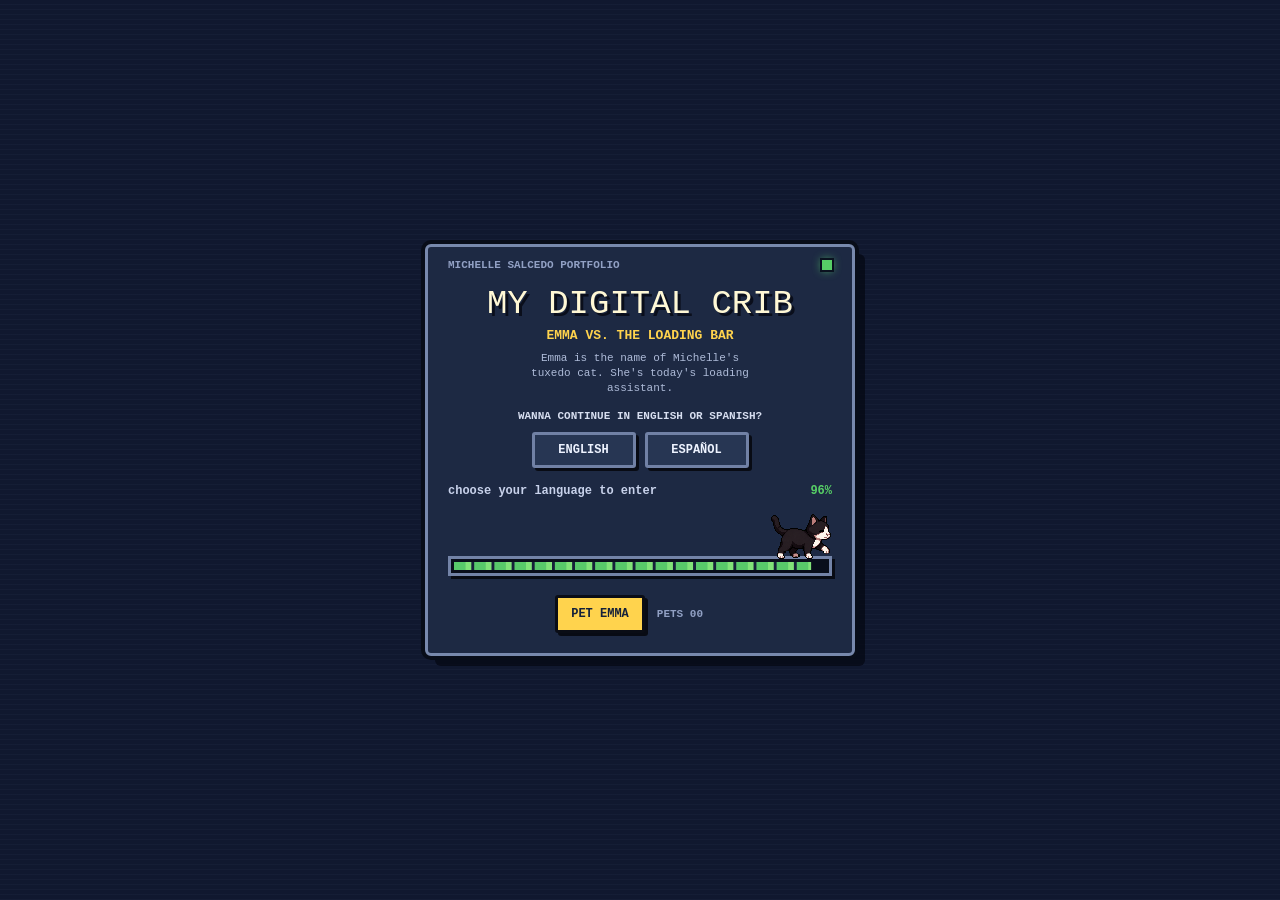
==== index.html @ 8ea98fc9 "Make desktop lamp draggable" ====
<!DOCTYPE html>
<html lang="es">
<head>
<meta charset="UTF-8">
<meta name="viewport" content="width=device-width, initial-scale=1.0">
<title>My Digital Crib</title>
<link rel="icon" type="image/png" sizes="32x32" href="assets/favicon.png">
<link rel="apple-touch-icon" href="assets/apple-touch-icon.png">
<script>
/* modo mobile: oculta la version desktop (forzable con ?mobile para probar) */
(function(){try{
  var force=/[?&#]mobile\b/.test(location.href);
  if(force||window.matchMedia('(max-width:820px)').matches)
    document.documentElement.classList.add('is-mobile');
}catch(e){}})();
</script>
<script src="i18n.js"></script>
<style>
  :root {
    --c-sprite: #00ff9d;
    --c-region: #ff9d00;
    --tag-bg: rgba(0,0,0,.82);
  }
  * { box-sizing: border-box; }
  html, body { margin:0; padding:0; height:100%; background:#0d0f12; overflow:hidden; }

  /* ===== SHARED PIXEL BOOT ===== */
  #siteBoot {
    --boot-ink:#10182f; --boot-panel:#1d2943; --boot-line:#526184;
    position:fixed; inset:0; z-index:10000; display:grid; place-items:center;
    min-height:100%; padding:max(20px, env(safe-area-inset-top)) 18px max(20px, env(safe-area-inset-bottom));
    overflow:hidden; color:#f5f0dc; background:#10182f;
    font-family:'Courier New', ui-monospace, monospace;
    transition:opacity .42s steps(6,end), visibility .42s;
  }
  #siteBoot::before {
    content:''; position:absolute; inset:0; opacity:.22; pointer-events:none;
    background:repeating-linear-gradient(0deg,rgba(151,174,219,.16) 0 1px,transparent 1px 5px);
  }
  #siteBoot.done { opacity:0; visibility:hidden; pointer-events:none; }
  .site-boot-panel {
    position:relative; width:min(92vw, 430px); padding:18px 20px 20px;
    background:var(--boot-panel); border:3px solid #7889ad; border-radius:6px;
    box-shadow:0 0 0 4px #080d19, 10px 10px 0 rgba(5,8,18,.72);
    text-align:center;
  }
  .site-boot-top {
    display:flex; align-items:center; justify-content:space-between; gap:12px;
    margin:-6px 0 16px; color:#91a0c4; font-size:11px; font-weight:700;
    letter-spacing:0; text-transform:uppercase;
  }
  .site-boot-led { width:10px; height:10px; flex:0 0 auto; background:#57cf66; box-shadow:0 0 0 2px #0a111f,0 0 10px #57cf66; }
  .site-boot-emma-stage {
    --emma-progress:4; position:relative; width:100%; min-height:72px; margin:3px 0 0;
    padding-top:51px; image-rendering:pixelated;
  }
  .site-boot-emma-runner {
    position:absolute; z-index:3; left:clamp(0px,calc(var(--emma-progress) * 1% - 29px),calc(100% - 62px));
    bottom:17px; width:62px; height:48px; padding:0; overflow:visible;
    border:0; background:transparent; cursor:pointer; transform-origin:50% 100%;
    transition:left .24s steps(8,end),transform .18s steps(3,end),opacity .18s steps(3,end);
  }
  .site-boot-emma-runner:focus-visible { outline:3px solid #ffd34d; outline-offset:2px; }
  .site-boot-emma-walk,.site-boot-emma-sleep {
    position:absolute; left:50%; bottom:0; height:auto; image-rendering:pixelated; pointer-events:none;
  }
  .site-boot-emma-walk { width:62px; transform:translateX(-50%); animation:siteBootEmmaWalk .42s steps(2,end) infinite; }
  .site-boot-emma-sleep { display:none; width:68px; bottom:1px; transform:translateX(-50%); }
  .site-boot-emma-zzz { display:none; position:absolute; right:-4px; top:-10px; color:#9fc2ff; font-size:11px; font-weight:700; }
  .site-boot-emma-runner.is-sit .site-boot-emma-walk { animation:none; transform:translateX(-50%) scaleY(.82); }
  .site-boot-emma-runner.is-look .site-boot-emma-walk { animation:siteBootEmmaLook .7s steps(2,end) infinite; }
  .site-boot-emma-runner.is-scratch .site-boot-emma-walk { animation:siteBootEmmaScratch .32s steps(3,end) infinite; }
  .site-boot-emma-runner.is-sleep .site-boot-emma-walk { display:none; }
  .site-boot-emma-runner.is-sleep .site-boot-emma-sleep,.site-boot-emma-runner.is-sleep .site-boot-emma-zzz { display:block; }
  .site-boot-emma-runner.is-chase .site-boot-emma-walk { animation:siteBootEmmaChase .3s steps(2,end) infinite; }
  .site-boot-emma-runner.is-petted { animation:siteBootEmmaPet .46s steps(4,end); }
  .site-boot-emma-runner.is-complete { animation:siteBootEmmaExit .66s steps(7,end) forwards; }
  .site-boot-emma-heart {
    position:absolute; z-index:4; left:50%; top:2px; width:5px; height:5px; opacity:0;
    background:#ff668c; box-shadow:5px 0 #ff668c,10px 5px #ff668c,5px 10px #ff668c,0 5px #ff668c;
    pointer-events:none;
  }
  .site-boot-emma-runner.is-petted .site-boot-emma-heart { animation:siteBootEmmaHeart .72s steps(5,end); }
  .site-boot-title { margin:0; color:#fff8d5; font-size:clamp(24px,7vw,34px); line-height:1; letter-spacing:0; text-shadow:3px 3px 0 #0a0e1b; }
  .site-boot-mode { margin:7px 0 12px; color:#ffd34d; font-size:13px; font-weight:700; letter-spacing:0; }
  .site-boot-emma-intro { margin:-4px auto 13px; max-width:34ch; color:#aebbd8; font-size:11px; line-height:1.35; }
  .site-boot-language { margin:0 0 16px; }
  .site-boot-question { margin:0 0 8px; color:#d7def0; font-size:11px; font-weight:700; line-height:1.35; }
  .site-boot-lang-options { display:flex; justify-content:center; gap:9px; }
  .site-boot-lang {
    min-width:104px; min-height:36px; padding:7px 10px; color:#eef3ff; background:#273653;
    border:3px solid #7181a5; border-radius:3px; box-shadow:3px 3px 0 #080b14;
    font:700 12px/1 'Courier New',ui-monospace,monospace; cursor:pointer;
  }
  .site-boot-lang:hover { color:#10182f; background:#9fc2ff; }
  .site-boot-lang.selected { color:#15213a; background:#ffd34d; border-color:#fff08b; }
  .site-boot-lang:active { transform:translate(3px,3px); box-shadow:none; }
  .site-boot-lang:focus-visible { outline:3px solid #9fc2ff; outline-offset:3px; }
  .site-boot-progress-head { display:flex; justify-content:space-between; gap:12px; margin-bottom:7px; color:#c8d2eb; font-size:12px; font-weight:700; text-align:left; }
  .site-boot-progress-head output { color:#57cf66; }
  .site-boot-track {
    height:20px; padding:3px; overflow:hidden; background:#090e1b; border:3px solid #7383a7;
    box-shadow:3px 3px 0 #080b14;
  }
  .site-boot-fill {
    width:100%; height:100%; transform:scaleX(.04); transform-origin:left center;
    background:repeating-linear-gradient(90deg,#58c96a 0 12px,#81e378 12px 18px,#16213a 18px 21px);
    transition:transform .24s steps(8,end); will-change:transform;
  }
  .site-boot-actions { display:flex; align-items:center; justify-content:center; gap:12px; margin-top:18px; }
  .site-boot-charm {
    min-height:38px; padding:7px 13px; color:#15213a; background:#ffd34d;
    border:3px solid #0a0d16; border-radius:3px; box-shadow:3px 3px 0 #080b14;
    font:700 12px/1 'Courier New', ui-monospace, monospace; cursor:pointer;
  }
  .site-boot-charm:hover { background:#fff08b; }
  .site-boot-charm:active { transform:translate(3px,3px); box-shadow:none; }
  .site-boot-charm:focus-visible { outline:3px solid #9fc2ff; outline-offset:4px; }
  .site-boot-luck { min-width:68px; color:#91a0c4; font-size:11px; font-weight:700; text-align:left; }
  .site-boot-spark { position:absolute; z-index:4; width:5px; height:5px; background:#fff08b; pointer-events:none; animation:siteBootSpark .55s steps(5,end) forwards; }
  @keyframes siteBootSky { 50% { opacity:.9; transform:translateY(4px); } }
  @keyframes siteBootSpark { to { opacity:0; transform:translate(var(--spark-x), var(--spark-y)) scale(0); } }
  @keyframes siteBootEmmaWalk { 50% { transform:translateX(-50%) translateY(-3px) rotate(-1deg); } }
  @keyframes siteBootEmmaLook { 0%,49% { transform:translateX(-50%) scaleX(1); } 50%,100% { transform:translateX(-50%) scaleX(-1); } }
  @keyframes siteBootEmmaScratch { 33% { transform:translateX(-50%) rotate(-7deg); } 66% { transform:translateX(-50%) rotate(6deg) translateY(-2px); } }
  @keyframes siteBootEmmaChase { 50% { transform:translateX(-50%) translate(5px,-4px) rotate(-3deg); } }
  @keyframes siteBootEmmaPet { 35% { transform:translateY(-7px) scaleY(.84); } 70% { transform:translateY(-3px) scaleY(1.08); } }
  @keyframes siteBootEmmaHeart { 15% { opacity:1; } 100% { opacity:0; transform:translate(18px,-30px) scale(.5); } }
  @keyframes siteBootEmmaExit { 30% { transform:translateY(-18px) rotate(-7deg); } 100% { transform:translate(92px,-84px) rotate(14deg); opacity:0; } }
  @media (max-height:620px) {
    .site-boot-panel { padding:13px 17px 15px; }
    .site-boot-top { margin-bottom:8px; }
    .site-boot-emma-stage { min-height:62px; padding-top:41px; }
    .site-boot-emma-runner { width:54px; height:42px; bottom:17px; }
    .site-boot-emma-walk { width:54px; }
    .site-boot-emma-sleep { width:60px; }
    .site-boot-mode { margin-bottom:7px; }
    .site-boot-language { margin-bottom:10px; }
    .site-boot-question { margin-bottom:5px; }
    .site-boot-lang { min-height:32px; padding:5px 9px; }
    .site-boot-actions { margin-top:12px; }
  }
  @media (prefers-reduced-motion:reduce) {
    #siteBoot::before,.site-boot-emma-runner,.site-boot-emma-walk,.site-boot-spark { animation:none !important; }
    #siteBoot,.site-boot-fill { transition-duration:.01ms; }
  }
  .scene {
    position:absolute; left:50%; top:50%; transform:translate(-50%,-50%);
    aspect-ratio: 16/9; max-width:100vw; max-height:100vh; width:min(100vw, 177.78vh);
  }
  .scene > img.bg { position:absolute; inset:0; width:100%; height:100%; image-rendering:pixelated; }
  .el { position:absolute; }
  .el img { width:100%; display:block; image-rendering:pixelated; }
  .region { height:auto; }

  /* ---- debug "lines": ocultas por defecto; presiona L o reactiva #toggle ---- */
  .labeled .sprite { outline:3px solid var(--c-sprite); outline-offset:2px; }
  .labeled .pantalla { outline:3px solid #00cfff; outline-offset:-3px; }
  .pantalla .tag { border:1px solid #00cfff; color:#aee9ff; }
  .labeled .boton { outline:3px solid #ff4d6d; outline-offset:2px; border-radius:50%; }
  .boton .tag { border:1px solid #ff4d6d; color:#ffc2ce; }
  .labeled .region { outline:3px dashed var(--c-region); outline-offset:2px; }
  .tag {
    position:absolute; top:-1.6em; left:0;
    font:600 clamp(9px, 1.1vw, 15px)/1.2 ui-monospace, monospace;
    color:#fff; background:var(--tag-bg); padding:2px 7px; border-radius:4px;
    white-space:nowrap; pointer-events:none; display:none;
  }
  .sprite .tag { border:1px solid var(--c-sprite); }
  .region .tag { border:1px solid var(--c-region); color:#ffd9a0; }
  .labeled .tag { display:block; }

  /* ---- pantalla click-catcher + expanded internal screen ---- */
  .pantalla { overflow:hidden; background:#000; }
  .pantalla iframe {
    width:125%; height:125%; border:0; display:block; background:#000;
    transform:scale(0.8); transform-origin:0 0;
  }
  .pantalla-click { position:absolute; inset:0; cursor:pointer; z-index:5; }
  .labeled .pantalla-click { inset:3px; }
  /* PC apagada */
  .pantalla.off iframe { opacity:0; }
  .pantalla.off .pantalla-click { pointer-events:none; }
  .pantalla.loading:not(.off)::after {
    content:'BOOTING...'; position:absolute; inset:0; z-index:4; display:grid; place-items:center;
    color:#9fe39a; background:#06100a; font:700 clamp(9px,1vw,14px) ui-monospace,monospace;
    animation:monitorBootBlink .8s steps(2,end) infinite;
  }
  @keyframes monitorBootBlink { 50% { color:#284a2c; } }

  /* ---- interacciones ---- */
  #el-speaker, #el-keyboard, #el-cat, #el-lamp { cursor:pointer; }
  #el-keyboard:active img { transform:translateY(3px); }
  #el-speaker.playing img { animation:speakerPulse .5s infinite alternate ease-in-out; }
  @keyframes speakerPulse { from { transform:scale(1); } to { transform:scale(1.06); } }

  .boton { cursor:pointer; }
  .boton.pressed { filter:brightness(.6); }

  /* lampara: brillo calido cuando esta encendida */
  #el-lamp img { transition:filter .35s; }
  #el-lamp.on img { filter:brightness(1.35) drop-shadow(0 0 12px rgba(255,190,80,.9)); }
  #el-lamp:focus-visible { outline:3px solid #ffd36a; outline-offset:4px; }
  .lamp-glow {
    position:absolute; left:66%; top:8%; width:40%; height:60%;
    background:radial-gradient(ellipse 50% 50% at 64% 46%, rgba(255,196,92,.55) 0%, rgba(255,175,65,.26) 45%, transparent 100%);
    mix-blend-mode:screen; opacity:0; transition:opacity .45s; pointer-events:none; z-index:8;
  }
  .scene.lamp-on .lamp-glow { opacity:1; }

  /* poster: notificacion estilo XP */
  #bg-poster { cursor:pointer; }
  .xp-notif {
    position:absolute; left:24.8%; top:12.5%; width:23%; z-index:60;
    display:none; font:600 clamp(10px,1.05vw,15px)/1.35 Tahoma, Verdana, sans-serif;
    filter:drop-shadow(5px 5px 0 rgba(0,0,0,.45));
  }
  .xp-notif.show { display:block; animation:notifPop .28s cubic-bezier(.2,1.4,.4,1); }
  @keyframes notifPop { from { transform:scale(.6); opacity:0; } to { transform:scale(1); opacity:1; } }
  .xp-notif-title {
    background:linear-gradient(180deg,#4a90e2,#2753a8); color:#fff;
    border:3px solid #16356b; border-bottom:none; border-radius:8px 8px 0 0;
    padding:5px 10px; display:flex; align-items:center; justify-content:space-between; gap:8px;
  }
  .xp-notif-title button {
    background:#c75050; color:#fff; border:2px solid #fff; border-radius:4px;
    font:700 .9em Tahoma, sans-serif; padding:0 6px; cursor:pointer; line-height:1.3;
  }
  .xp-notif-body {
    background:#ffffe1; border:3px solid #16356b; border-radius:0 0 8px 8px;
    padding:12px 14px; color:#1c1c1c;
  }
  .xp-notif-body b { color:#0b7a3b; font-size:1.15em; }
  .xp-notif::after {
    content:''; position:absolute; left:-14px; top:38px;
    border:8px solid transparent; border-right-color:#16356b;
  }

  /* zzz del gato */
  .zzz {
    position:absolute; left:11.5%; top:42%; width:5.5%;
    opacity:0; pointer-events:none; transition:opacity .3s; z-index:8;
  }
  .zzz img { width:100%; display:block; image-rendering:pixelated; }
  .zzz.show { opacity:1; }
  .zzz.show img { animation:zzzFloat 2.2s infinite ease-in-out; }
  @keyframes zzzFloat {
    0%   { transform:translateY(0); opacity:1; }
    50%  { transform:translateY(-14%); }
    100% { transform:translateY(0); opacity:1; }
  }

  /* ============ AMBIENTE (stardew vibes) ============ */

  /* gato respirando dormido */
  #el-cat img { animation:catBreath 3.8s infinite ease-in-out; transform-origin:50% 100%; }
  @keyframes catBreath {
    0%, 100% { transform:scaleY(1); }
    50%      { transform:scaleY(1.05); }
  }

  /* guacamaya: balanceo idle (cuando no esta sonando) */
  #el-guacamaya img { animation:parrotIdle 5.5s infinite ease-in-out; transform-origin:50% 95%; }
  @keyframes parrotIdle {
    0%, 100% { transform:rotate(0deg); }
    30%      { transform:rotate(2.2deg) translateY(-1%); }
    60%      { transform:rotate(-1.4deg); }
  }

  /* lampara: parpadeo breve y ocasional mientras esta encendida */
  .scene.lamp-on.lamp-flicker .lamp-glow { animation:lampGlowFlicker .82s steps(1,end); }
  .scene.lamp-on.lamp-flicker #el-lamp img { animation:lampBulbFlicker .82s steps(1,end); }
  @keyframes lampGlowFlicker {
    0%, 18%, 36%, 52%, 100% { opacity:1; }
    12%, 30% { opacity:.3; }
    44% { opacity:.68; }
  }
  @keyframes lampBulbFlicker {
    0%, 18%, 36%, 52%, 100% { filter:brightness(1.35) drop-shadow(0 0 12px rgba(255,190,80,.9)); }
    12%, 30% { filter:brightness(.78) drop-shadow(0 0 2px rgba(255,190,80,.35)); }
    44% { filter:brightness(1.05) drop-shadow(0 0 7px rgba(255,190,80,.65)); }
  }
  @media (prefers-reduced-motion:reduce) {
    .scene.lamp-on.lamp-flicker .lamp-glow,
    .scene.lamp-on.lamp-flicker #el-lamp img { animation:none; }
  }

  /* monitor: shimmer CRT + scanline que baja lento */
  .pantalla:not(.off) iframe { animation:crtFlicker 7s infinite steps(1); }
  @keyframes crtFlicker {
    0%, 91%, 100% { filter:brightness(1); }
    92%           { filter:brightness(1.06); }
    93%           { filter:brightness(.97); }
    94%           { filter:brightness(1.03); }
  }
  .crt-lines {
    position:absolute; inset:0; pointer-events:none; z-index:3; opacity:0;
    background:repeating-linear-gradient(to bottom, transparent 0 3px, rgba(0,0,0,.14) 3px 4px);
    transition:opacity .4s;
  }
  .pantalla:not(.off) .crt-lines { opacity:1; }
  .crt-sweep {
    position:absolute; left:0; width:100%; height:14%; pointer-events:none; z-index:3;
    background:linear-gradient(to bottom, transparent, rgba(255,255,255,.055), transparent);
    animation:crtSweep 9s linear infinite; opacity:0; transition:opacity .4s;
  }
  .pantalla:not(.off) .crt-sweep { opacity:1; }
  @keyframes crtSweep { from { top:-15%; } to { top:110%; } }

  /* avion cruzando el cielo de la ventana (luz que parpadea) */
  .plane {
    position:absolute; top:13%; left:0; width:.45%; aspect-ratio:1; border-radius:50%;
    background:#ff5a5a; box-shadow:0 0 6px 2px rgba(255,90,90,.8);
    pointer-events:none; z-index:2;
    animation:planeFly 26s linear infinite;
  }
  @keyframes planeFly {
    0%        { left:100.2%; opacity:0; }
    2%, 100%  { opacity:1; }
    4%        { opacity:.15; }
    6%        { opacity:1; }
    8%        { opacity:.15; }
    10%, 96%  { opacity:1; }
    98%       { opacity:0; left:92.8%; }
    99%, 100% { left:92.8%; opacity:0; }
  }

  /* estrella fugaz ocasional */
  .shooting-star {
    position:absolute; top:6%; left:98%; width:1.6%; height:.35%;
    background:linear-gradient(to left, #fff, rgba(255,255,255,0));
    border-radius:50% 0 0 50%; transform:rotate(-32deg); transform-origin:right center;
    pointer-events:none; z-index:2; opacity:0;
    animation:starShoot 17s linear infinite; animation-delay:6s;
  }
  @keyframes starShoot {
    0%, 87%  { opacity:0; transform:rotate(-32deg) translateX(0); }
    88%      { opacity:1; }
    92%      { opacity:.9; transform:rotate(-32deg) translateX(4.2vw); }
    93%, 100%{ opacity:0; transform:rotate(-32deg) translateX(4.6vw); }
  }

  /* luces de la ciudad parpadeando en la ventana */
  .city-light { position:absolute; width:.36%; height:1.5%; z-index:2; opacity:0; pointer-events:none; }
  .city-light.tw {
    background:#ffe9b0; box-shadow:0 0 7px 2px rgba(255,222,140,.85);
    animation:twPulse var(--d,3s) infinite ease-in-out; animation-delay:var(--dl,0s);
  }
  @keyframes twPulse { 0%,100% { opacity:.12; } 50% { opacity:1; } }
  .city-light.off {
    background:#221332;
    animation:twOff var(--d,6s) infinite steps(1); animation-delay:var(--dl,0s);
  }
  @keyframes twOff { 0%,52% { opacity:0; } 53%,82% { opacity:.94; } 83%,100% { opacity:0; } }

  /* luciernagas tipo minecraft: cuadritos de luz que flotan y parpadean en la pared */
  .ffly {
    position:absolute; width:var(--s,.4%); aspect-ratio:1; z-index:7; pointer-events:none;
    background:var(--c,#ffed8a); box-shadow:0 0 8px 2px var(--g,rgba(255,237,138,.45));
    animation:ffDrift var(--d,10s) ease-in-out infinite, ffGlow var(--b,2.6s) ease-in-out infinite;
    animation-delay:var(--dl,0s), var(--dlb,0s);
  }
  @keyframes ffDrift {
    0%,100% { transform:translate(0,0); }
    30%     { transform:translate(.4vw,-1.8vh); }
    60%     { transform:translate(-.35vw,-3.2vh); }
    80%     { transform:translate(.25vw,-1.4vh); }
  }
  @keyframes ffGlow { 0%,100% { opacity:.22; } 50% { opacity:1; } }

  /* objetos arrastrables del escritorio */
  #el-mouse, #el-telefono, #el-speaker, #el-lamp { cursor:grab; touch-action:none; z-index:10; }
  #el-mouse.dragging, #el-telefono.dragging, #el-speaker.dragging, #el-lamp.dragging { cursor:grabbing; z-index:50; }

  /* guacamaya en la ventana */
  #el-guacamaya { cursor:pointer; z-index:9; }
  #el-guacamaya.playing img { animation:guacamayaBob .55s infinite ease-in-out; transform-origin:50% 90%; }
  @keyframes guacamayaBob {
    0%, 100% { transform:rotate(0deg) translateY(0); }
    50%      { transform:rotate(-4deg) translateY(-3%); }
  }



  .xp-overlay {
    position:fixed; inset:0; z-index:90; display:none;
    background:rgba(5,7,10,.72); backdrop-filter:blur(3px);
    align-items:center; justify-content:center;
  }
  .xp-overlay.open { display:flex; }
  .xp-window {
    width:min(94vw, 150vh); aspect-ratio:16/9; max-height:92vh;
    background:#000; border:4px solid #2b2f38; border-radius:10px;
    box-shadow:0 30px 80px rgba(0,0,0,.8);
    display:flex; flex-direction:column; overflow:hidden;
  }
  .xp-titlebar {
    flex:0 0 34px; display:flex; align-items:center; gap:10px;
    background:#1a1e26; color:#9fb2c8; padding:0 10px 0 14px;
    font:600 13px ui-monospace, monospace; user-select:none;
  }
  .xp-titlebar .dot { width:10px; height:10px; border-radius:50%; background:#00cfff; }
  .xp-titlebar .name { flex:1; }
  .xp-close {
    background:#3a2126; color:#ff8fa0; border:1px solid #ff4d6d; border-radius:5px;
    font:700 12px ui-monospace, monospace; padding:3px 12px; cursor:pointer;
  }
  .xp-close:hover { background:#55262e; }
  .xp-window iframe { flex:1; width:100%; border:0; display:block; background:#000; }

  /* ventana nokia: vertical 1:2 como el telefono */
  .nokia-window { width:auto; height:min(92vh, 188vw); aspect-ratio:1/2; }

  /* animacion del telefono: vibracion de llamada cada 6s */
  #el-telefono img { animation:phoneBuzz 6s infinite ease-in-out; transform-origin:50% 100%; }
  @keyframes phoneBuzz {
    0%, 100% { transform:translate(0,0) rotate(0deg); filter:none; }
    2%  { transform:translate(-2%,0) rotate(-2deg); filter:brightness(1.3) drop-shadow(0 0 8px rgba(150,230,130,.8)); }
    4%  { transform:translate(2%,0) rotate(2deg);   filter:brightness(1.3) drop-shadow(0 0 8px rgba(150,230,130,.8)); }
    6%  { transform:translate(-2%,0) rotate(-2deg); filter:brightness(1.3) drop-shadow(0 0 8px rgba(150,230,130,.8)); }
    8%  { transform:translate(0,0) rotate(0deg); filter:none; }
    12% { transform:translate(-2%,0) rotate(-2deg); filter:brightness(1.3) drop-shadow(0 0 8px rgba(150,230,130,.8)); }
    14% { transform:translate(2%,0) rotate(2deg);   filter:brightness(1.3) drop-shadow(0 0 8px rgba(150,230,130,.8)); }
    16% { transform:translate(0,0) rotate(0deg); filter:none; }
  }

  #toggle {
    position:fixed; right:14px; bottom:14px; z-index:99;
    font:600 13px ui-monospace, monospace; padding:8px 14px;
    background:#161a20; color:#00ff9d; border:2px solid #00ff9d; border-radius:6px;
    cursor:pointer;
  }

  /* ---- modo mobile: solo la home mobile; la escena desktop queda oculta ---- */
  #mobileHome { display:none; }
  html.is-mobile body > *:not(#mobileHome):not(#siteBoot) { display:none !important; }
  html.is-mobile #mobileHome {
    display:flex; position:fixed; inset:0; z-index:400;
    background:#0d0d16; flex-direction:column; align-items:center; justify-content:center;
    gap:16px; text-align:center; padding:28px;
    font-family:'VT323', ui-monospace, monospace; color:#e8ecf8;
  }
  #mobileHome .mh-face {
    width:104px; height:104px; image-rendering:pixelated; border-radius:14px;
    border:3px solid #00ff9d; box-shadow:0 0 24px rgba(0,255,157,.25);
  }
  #mobileHome .mh-title { font-size:38px; letter-spacing:2px; color:#00ff9d; text-shadow:3px 3px 0 #031; }
  #mobileHome .mh-sub { font-size:23px; color:#ffd94d; }
  #mobileHome .mh-note { font-size:19px; color:#8a93b8; max-width:320px; line-height:1.25; }
  #mobileFrame { position:absolute; inset:0; width:100%; height:100%; border:0; display:block; background:#0d0d16; }
</style>
</head>
<body>
  <div id="siteBoot" role="dialog" aria-modal="true" aria-labelledby="siteBootTitle" aria-describedby="siteBootStatus">
    <section class="site-boot-panel">
      <div class="site-boot-top"><span>MICHELLE SALCEDO PORTFOLIO</span><span class="site-boot-led" aria-hidden="true"></span></div>
      <div class="site-boot-title" id="siteBootTitle">MY DIGITAL CRIB</div>
      <div class="site-boot-mode" id="siteBootMode">EMMA VS. THE LOADING BAR</div>
      <p class="site-boot-emma-intro" id="siteBootEmmaIntro">Emma is the name of Michelle's tuxedo cat. She's today's loading assistant.</p>
      <div class="site-boot-language">
        <p class="site-boot-question">WANNA CONTINUE IN ENGLISH OR SPANISH?</p>
        <div class="site-boot-lang-options" role="group" aria-label="Choose language">
          <button class="site-boot-lang" type="button" data-boot-lang="en" aria-pressed="false">ENGLISH</button>
          <button class="site-boot-lang" type="button" data-boot-lang="es" aria-pressed="false">ESPAÑOL</button>
        </div>
      </div>
      <div class="site-boot-progress-head"><span id="siteBootStatus">warming up the pixels</span><output id="siteBootPercent">04%</output></div>
      <div class="site-boot-emma-stage" id="siteBootDevice">
        <button class="site-boot-emma-runner" id="siteBootEmma" type="button" aria-label="Pet Emma">
          <img class="site-boot-emma-walk" src="assets/emma-walk.png" alt="">
          <img class="site-boot-emma-sleep" src="assets/cat.png" alt="">
          <span class="site-boot-emma-zzz" aria-hidden="true">zZ</span>
          <span class="site-boot-emma-heart" aria-hidden="true"></span>
        </button>
        <div class="site-boot-track" id="siteBootTrack" role="progressbar" aria-label="Website loading progress" aria-valuemin="0" aria-valuemax="100" aria-valuenow="4">
          <div class="site-boot-fill" id="siteBootFill"></div>
        </div>
      </div>
      <div class="site-boot-actions">
        <button class="site-boot-charm" id="siteBootCharm" type="button">TAP FOR LUCK</button>
        <span class="site-boot-luck" id="siteBootLuck" aria-live="polite">LUCK 00</span>
      </div>
    </section>
  </div>
  <!-- home mobile: la version de telefono vive en mobile-app (desktop intacto) -->
  <div id="mobileHome">
    <img class="mh-face" src="assets/michelle.png" alt="Michelle">
    <div class="mh-title">MY DIGITAL CRIB</div>
    <div class="mh-sub" id="mhSub">mobile version in the works</div>
    <div class="mh-note" id="mhNote">meanwhile, the full pixel room lives on desktop</div>
    <iframe id="mobileFrame" src="about:blank" data-src="mobile-app/index.html" title="my digital crib — mobile"></iframe>
  </div>
  <div class="scene" id="scene">
    <img class="bg" src="assets/bg.png?v=2" alt="room">
    <div class="el region" id="bg-poster" data-name="poster" title="click!"
         style="left:5.625%; top:10.926%; width:17.708%; height:28.426%;"
         onclick="togglePosterNotif()">
      <span class="tag">bg: poster</span>
    </div>
    <div class="el region" id="bg-bed" data-name="bed"
         style="left:0.000%; top:41.204%; width:28.385%; height:43.519%;">
      <span class="tag">bg: bed</span>
    </div>
    <div class="el region" id="bg-desk" data-name="desk"
         style="left:7.812%; top:67.593%; width:80.208%; height:31.481%;">
      <span class="tag">bg: desk</span>
    </div>
    <div class="el region" id="bg-chair" data-name="chair"
         style="left:75.260%; top:73.611%; width:24.740%; height:26.389%;">
      <span class="tag">bg: chair</span>
    </div>
    <div class="el region" id="bg-nightstand" data-name="nightstand"
         style="left:79.427%; top:43.056%; width:12.500%; height:33.333%;">
      <span class="tag">bg: nightstand</span>
    </div>
    <div class="el region" id="bg-window" data-name="window"
         style="left:93.229%; top:0.000%; width:6.771%; height:47.222%;">
      <span class="tag">bg: window</span>
    </div>
    <div class="el region" id="bg-plant-hanging" data-name="plant-hanging"
         style="left:78.125%; top:1.389%; width:10.417%; height:27.778%;">
      <span class="tag">bg: plant-hanging</span>
    </div>
    <div class="el region" id="bg-shelf" data-name="shelf"
         style="left:91.146%; top:51.852%; width:8.854%; height:48.148%;">
      <span class="tag">bg: shelf</span>
    </div>

    <div class="el sprite" id="el-monitor" data-name="monitor"
         style="left:31.250%; top:7.407%; width:41.667%;">
      <img src="assets/monitor.png" alt="monitor">
      <span class="tag">monitor</span>
    </div>
    <div class="el pantalla off" id="el-pantalla" data-name="pantalla"
         style="left:36.458%; top:16.667%; width:31.250%; height:40.278%;">
      <iframe src="about:blank" data-src="pantalla-app/index.html" title="pantalla"></iframe>
      <div class="crt-lines"></div>
      <div class="crt-sweep"></div>
      <div class="pantalla-click" title="click para expandir" onclick="openXP()"></div>
      <span class="tag">pantalla</span>
    </div>
    <div class="el boton pressed" id="el-boton" data-name="boton" title="power"
         style="left:65.104%; top:60.185%; width:2.604%; height:3.519%;"
         onclick="togglePC()">
      <span class="tag">boton</span>
    </div>
    <div class="el sprite" id="el-keyboard" data-name="keyboard"
         style="left:32.031%; top:73.148%; width:37.500%;"
         onclick="playKeyboard()">
      <img src="assets/keyboard.png" alt="keyboard">
      <span class="tag">keyboard</span>
    </div>
    <div class="el sprite" id="el-mouse" data-name="mouse"
         style="left:69.896%; top:73.148%; width:5.990%;">
      <img src="assets/mouse.png" alt="mouse">
      <span class="tag">mouse</span>
    </div>
    <div class="el sprite" id="el-speaker" data-name="speaker"
         style="left:73.500%; top:49.200%; width:9.062%;"
         onclick="toggleSpeaker()">
      <img src="assets/speaker.png" alt="speaker">
      <span class="tag">speaker</span>
    </div>
    <div class="el sprite" id="el-cat" data-name="cat"
         style="left:4.688%; top:50.000%; width:10.938%;"
         onclick="toggleZzz()">
      <img src="assets/cat.png" alt="cat">
      <span class="tag">cat</span>
    </div>
    <div class="el sprite" id="el-lamp" data-name="lamp"
         style="left:81.771%; top:26.389%; width:5.469%;"
         role="button" tabindex="0" aria-label="Toggle lamp" aria-pressed="false"
         onclick="toggleLamp()"
         onkeydown="if(event.key==='Enter'||event.key===' '){event.preventDefault();toggleLamp();}">
      <img src="assets/lamp.png" alt="lamp">
      <span class="tag">lamp</span>
    </div>
    <div class="xp-notif" id="posterNotif">
      <div class="xp-notif-title">
        <span>💬 nuevo mensaje</span>
        <button onclick="hidePosterNotif(event)">✕</button>
      </div>
      <div class="xp-notif-body">
        want to talk? whatsapp me and let's discuss your next project<br>
        <b>+1 (646) 423-2594</b>
      </div>
    </div>
    <div class="lamp-glow" id="lampGlow"></div>
    <div class="zzz" id="el-zzz"><img src="assets/zzz.png" alt="zzz"></div>
    <!-- luces parpadeantes de la ciudad -->
    <div class="city-light tw"    style="left:95.21%; top:31.76%; --d:2.6s; --dl:.3s"></div>
    <div class="city-light tw"    style="left:97.71%; top:31.76%; --d:3.8s; --dl:1.4s"></div>
    <div class="city-light off"   style="left:96.36%; top:32.10%; --d:7.5s; --dl:2.2s"></div>
    <div class="city-light tw"    style="left:98.86%; top:32.10%; --d:2.2s; --dl:.9s"></div>
    <div class="city-light tw"    style="left:95.23%; top:35.46%; --d:4.4s; --dl:1.8s"></div>
    <div class="city-light off"   style="left:96.38%; top:35.37%; --d:9.0s; --dl:.6s"></div>
    <div class="city-light tw"    style="left:97.73%; top:35.46%; --d:3.1s; --dl:2.7s"></div>
    <div class="city-light tw"    style="left:98.88%; top:35.51%; --d:2.9s; --dl:.2s"></div>
    <div class="city-light off"   style="left:96.38%; top:38.84%; --d:6.4s; --dl:3.1s"></div>
    <div class="city-light tw"    style="left:98.88%; top:38.84%; --d:3.6s; --dl:1.1s"></div>
    <div class="city-light tw"    style="left:95.21%; top:38.84%; --d:2.4s; --dl:2.0s"></div>
    <div class="city-light off"   style="left:97.71%; top:38.84%; --d:8.2s; --dl:1.5s"></div>
    <!-- avion y estrella fugaz en el cielo de la ventana -->
    <div class="plane"></div>
    <div class="shooting-star"></div>
    <!-- luciernagas tipo minecraft en las zonas oscuras junto al monitor y bajo el escritorio -->
    <div class="ffly" style="left:26.2%; top:20%; --s:.45%; --d:9s;  --dl:.4s;  --b:2.4s; --dlb:.3s"></div>
    <div class="ffly" style="left:29.3%; top:31%; --s:.34%; --c:#d8f76a; --g:rgba(216,247,106,.4); --d:12s; --dl:2.1s; --b:3.1s; --dlb:1.2s"></div>
    <div class="ffly" style="left:26.8%; top:43%; --s:.5%;  --d:10s; --dl:4.4s; --b:2.8s; --dlb:.8s"></div>
    <div class="ffly" style="left:30.1%; top:52%; --s:.3%;  --c:#d8f76a; --g:rgba(216,247,106,.4); --d:13s; --dl:1.5s; --b:2.2s; --dlb:1.7s"></div>
    <div class="ffly" style="left:27.4%; top:59%; --s:.4%;  --d:11s; --dl:3.2s; --b:3.4s; --dlb:.1s"></div>
    <div class="ffly" style="left:78.6%; top:18%; --s:.4%;  --c:#d8f76a; --g:rgba(216,247,106,.4); --d:10s; --dl:.9s;  --b:2.7s; --dlb:.6s"></div>
    <div class="ffly" style="left:82.5%; top:26%; --s:.5%;  --d:12s; --dl:2.8s; --b:2.3s; --dlb:1.4s"></div>
    <div class="ffly" style="left:79.8%; top:36%; --s:.32%; --c:#d8f76a; --g:rgba(216,247,106,.4); --d:9s;  --dl:5.1s; --b:3.2s; --dlb:.9s"></div>
    <div class="ffly" style="left:84.2%; top:44%; --s:.42%; --d:14s; --dl:1.1s; --b:2.5s; --dlb:1.9s"></div>
    <div class="ffly" style="left:78.9%; top:50%; --s:.3%;  --c:#d8f76a; --g:rgba(216,247,106,.4); --d:11s; --dl:3.7s; --b:2.9s; --dlb:.4s"></div>
    <div class="ffly" style="left:21.5%; top:84%; --s:.4%;  --d:12s; --dl:.6s;  --b:2.6s; --dlb:1.1s"></div>
    <div class="ffly" style="left:44.0%; top:88%; --s:.32%; --c:#d8f76a; --g:rgba(216,247,106,.4); --d:10s; --dl:2.4s; --b:3.0s; --dlb:.2s"></div>
    <div class="ffly" style="left:64.5%; top:85%; --s:.38%; --d:13s; --dl:4.8s; --b:2.4s; --dlb:1.5s"></div>
    <div class="el sprite" id="el-telefono" data-name="telefono" title="arrastrar / click para abrir"
         style="left:17.500%; top:66.000%; width:8.600%;" onclick="openNokia()">
      <img src="assets/telefono.png" alt="telefono">
      <span class="tag">telefono</span>
    </div>
    <div class="el sprite" id="el-guacamaya" data-name="guacamaya" title="guacamaya"
         style="left:89.600%; top:38.300%; width:6.800%;"
         onclick="toggleGuacamaya()">
      <img src="assets/guacamaya.png" alt="guacamaya">
      <span class="tag">guacamaya</span>
    </div>
  </div>
  <!-- boton "lines": invisible (opacity 0) para uso futuro; tambien se activa con la tecla L -->
  <button id="toggle" onclick="toggleLines()" style="opacity:0; pointer-events:none;">lines</button>

  <div class="xp-overlay" id="xpOverlay" onclick="if(event.target===this)closeXP()">
    <div class="xp-window">
      <div class="xp-titlebar">
        <span class="dot"></span>
        <span class="name">welcome to my portfolio</span>
        <button class="xp-tips" onclick="toggleTips(event, 'xp')">tips 💡</button>
        <button class="xp-close" onclick="closeXP()">cerrar ✕</button>
      </div>
      <iframe id="xpFrame" title="welcome to my portfolio" src="about:blank"></iframe>
      <div class="tips-box" id="tipsXP"><div class="tips-title">💡 TIPS</div><ul></ul></div>
    </div>
    <div class="xp-tut" id="xpTut">
      <img class="xp-tut-cat" id="xpTutCat" src="assets/michelle.png" alt="Michelle">
      <div class="xp-tut-main">
        <div class="xp-tut-head">
          <span class="xp-tut-title" id="xpTutTitle"></span>
          <span class="xp-tut-count" id="xpTutCount"></span>
        </div>
        <div class="xp-tut-text" id="xpTutText"></div>
      </div>
      <div class="xp-tut-nav">
        <button class="xp-tut-btn" id="xpTutBack" title="anterior">◀</button>
        <button class="xp-tut-btn" id="xpTutSkip" title="saltar">skip</button>
        <button class="xp-tut-btn primary" id="xpTutNext" title="siguiente">▶</button>
      </div>
    </div>
  </div>

  <div class="xp-overlay" id="nokiaOverlay" onclick="if(event.target===this)closeNokia()">
    <div class="xp-window nokia-window">
      <div class="xp-titlebar">
        <span class="dot" style="background:#8bac0f"></span>
        <span class="name">telefono — perolito</span>
        <button class="xp-tips" onclick="toggleTips(event, 'nokia')">tips 💡</button>
        <button class="xp-close" onclick="closeNokia()">cerrar ✕</button>
      </div>
      <iframe id="nokiaFrame" title="doorsxd mobile" src="about:blank"></iframe>
      <div class="tips-box" id="tipsNK"><div class="tips-title">💡 TIPS</div><ul></ul></div>
    </div>
  </div>

<script>
  function ensureDeskScreenLoaded() {
    const panel = document.getElementById('el-pantalla');
    const frame = panel && panel.querySelector('iframe');
    if (!frame || frame.dataset.loaded) return frame;
    frame.dataset.loaded = '1';
    panel.classList.add('loading');
    frame.addEventListener('load', () => panel.classList.remove('loading'), { once:true });
    frame.src = frame.dataset.src || 'pantalla-app/index.html';
    return frame;
  }
  function openXP() {
    const f = document.getElementById('xpFrame');
    if (!f.dataset.loaded) { f.src = 'pantalla-app/index.html'; f.dataset.loaded = '1'; }
    document.getElementById('xpOverlay').classList.add('open');
  }
  function closeXP() { document.getElementById('xpOverlay').classList.remove('open'); }
  function openNokia() {
    const t = document.getElementById('el-telefono');
    if (t.dataset.dragged === '1') { t.dataset.dragged = ''; return; }
    const f = document.getElementById('nokiaFrame');
    if (!f.dataset.loaded) { f.src = 'nokia-app/index.html'; f.dataset.loaded = '1'; }
    document.getElementById('nokiaOverlay').classList.add('open');
  }
  function closeNokia() { document.getElementById('nokiaOverlay').classList.remove('open'); }
  document.addEventListener('keydown', e => { if (e.key === 'Escape') { closeXP(); closeNokia(); } });

  /* debug "lines": ocultas por defecto. para usarlas: tecla L o hacer visible #toggle */
  function toggleLines() {
    const s = document.getElementById('scene');
    s.classList.toggle('labeled');
    document.getElementById('toggle').textContent =
      'lines: ' + (s.classList.contains('labeled') ? 'ON' : 'OFF');
  }
  document.addEventListener('keydown', e => { if (e.key.toLowerCase() === 'l') toggleLines(); });

  /* ---------- sonidos ---------- */
  function lazyAudio(src) {
    const audio = new Audio();
    audio.preload = 'none';
    audio.src = src;
    return audio;
  }
  const sndKeyboard = lazyAudio('assets/sfx-keyboard.mp3');
  const sndSpeaker  = lazyAudio('assets/gasolina.mp3');
  sndSpeaker.loop = true;
  const sndShutdown = lazyAudio('pantalla-app/sounds/xp-shutdown.mp3');
  const sndStartup  = lazyAudio('pantalla-app/sounds/xp-startup.mp3');
  const sndPurr     = lazyAudio('assets/purr.mp3');

  function playKeyboard() {
    sndKeyboard.currentTime = 0;
    sndKeyboard.play().catch(() => {});
  }

  /* ---------- speaker: musica on/off ---------- */
  function toggleSpeaker() {
    const sp = document.getElementById('el-speaker');
    if (sp.dataset.dragged === '1') { sp.dataset.dragged = ''; return; }
    if (sndSpeaker.paused) {
      sndSpeaker.play().then(() => sp.classList.add('playing')).catch(() => {});
    } else {
      sndSpeaker.pause();
      sndSpeaker.currentTime = 0;
      sp.classList.remove('playing');
    }
  }

  /* ---------- lampara on/off ---------- */
  const lampMotionPreference = window.matchMedia('(prefers-reduced-motion: reduce)');
  let lampFlickerTimer = null;
  let lampFlickerEndTimer = null;
  function stopLampFlicker() {
    clearTimeout(lampFlickerTimer);
    clearTimeout(lampFlickerEndTimer);
    lampFlickerTimer = null;
    lampFlickerEndTimer = null;
    document.getElementById('scene').classList.remove('lamp-flicker');
  }
  function scheduleLampFlicker() {
    stopLampFlicker();
    const lamp = document.getElementById('el-lamp');
    const scene = document.getElementById('scene');
    if (lampMotionPreference.matches || !scene.classList.contains('lamp-on') || lamp.classList.contains('dragging')) return;
    lampFlickerTimer = setTimeout(() => {
      if (!scene.classList.contains('lamp-on') || lamp.classList.contains('dragging')) {
        scheduleLampFlicker();
        return;
      }
      scene.classList.add('lamp-flicker');
      lampFlickerEndTimer = setTimeout(() => {
        scene.classList.remove('lamp-flicker');
        scheduleLampFlicker();
      }, 820);
    }, 7000 + Math.random() * 10000);
  }
  function syncLampGlow(left, top) {
    const glow = document.getElementById('lampGlow');
    glow.style.left = (left - 15.771) + '%';
    glow.style.top = (top - 18.389) + '%';
  }
  function toggleLamp() {
    const lamp = document.getElementById('el-lamp');
    if (lamp.dataset.dragged === '1') { lamp.dataset.dragged = ''; return; }
    const scene = document.getElementById('scene');
    const isOn = lamp.classList.toggle('on');
    scene.classList.toggle('lamp-on', isOn);
    lamp.setAttribute('aria-pressed', String(isOn));
    if (isOn) scheduleLampFlicker();
    else stopLampFlicker();
  }

  /* ---------- boton power: apaga/enciende la pantalla ---------- */
  function togglePC() {
    const p = document.getElementById('el-pantalla');
    const b = document.getElementById('el-boton');
    const off = p.classList.toggle('off');
    b.classList.toggle('pressed', off);
    if (off) { closeXP(); sndShutdown.currentTime = 0; sndShutdown.play().catch(() => {}); }
    else     { ensureDeskScreenLoaded(); sndStartup.currentTime = 0; sndStartup.play().catch(() => {}); }
  }

  /* ---------- gato: zzz + purr en cada toque ---------- */
  function toggleZzz() {
    document.getElementById('el-zzz').classList.toggle('show');
    sndPurr.currentTime = 0;
    sndPurr.play().catch(() => {});
  }

  /* ---------- poster: notificacion whatsapp ---------- */
  const sndDing = lazyAudio('pantalla-app/sounds/xp-ding.mp3');
  let notifTimer = null;
  function togglePosterNotif() {
    const n = document.getElementById('posterNotif');
    const show = !n.classList.contains('show');
    n.classList.toggle('show', show);
    clearTimeout(notifTimer);
    if (show) {
      sndDing.currentTime = 0; sndDing.play().catch(() => {});
      notifTimer = setTimeout(() => n.classList.remove('show'), 12000);
    }
  }
  function hidePosterNotif(e) {
    e.stopPropagation();
    clearTimeout(notifTimer);
    document.getElementById('posterNotif').classList.remove('show');
  }

  /* ---------- guacamaya: canta (siempre desde el segundo 2) ---------- */
  const sndGuacamaya = lazyAudio('assets/guacamaya.mp3');
  sndGuacamaya.addEventListener('ended', () =>
    document.getElementById('el-guacamaya').classList.remove('playing'));
  function toggleGuacamaya() {
    const g = document.getElementById('el-guacamaya');
    if (sndGuacamaya.paused) {
      sndGuacamaya.currentTime = 2;
      sndGuacamaya.play().then(() => g.classList.add('playing')).catch(() => {});
    } else {
      sndGuacamaya.pause();
      sndGuacamaya.currentTime = 2;
      g.classList.remove('playing');
    }
  }

  /* ---------- elementos arrastrables (mouse, telefono) ---------- */
  (function () {
    const scene = document.getElementById('scene');
    // zona del escritorio que actua como "mouse pad" -> se mapea a toda la pantalla
    const PAD = { l: 7.812, t: 67.593, r: 88.020, b: 99.074 };
    function cursorNorm(el) {
      const cx = parseFloat(el.style.left) + parseFloat(el.dataset.w) / 2;
      const cy = parseFloat(el.style.top) + parseFloat(el.dataset.h) / 2;
      return {
        x: Math.max(0, Math.min(1, (cx - PAD.l) / (PAD.r - PAD.l))),
        y: Math.max(0, Math.min(1, (cy - PAD.t) / (PAD.b - PAD.t)))
      };
    }
    function sendCursor(el) {
      const pf = ensureDeskScreenLoaded();
      if (!pf || !pf.contentWindow) return;
      const n = cursorNorm(el);
      pf.contentWindow.postMessage({ type: 'xp-cursor', x: n.x, y: n.y }, '*');
    }
    /* clickcito sintetico (respeta el mute del tutorial) */
    function mouseClickSnd() {
      try {
        if (localStorage.getItem('pr_sound') === 'off') return;
        const ac = new (window.AudioContext || window.webkitAudioContext)();
        const o = ac.createOscillator(), g = ac.createGain();
        o.type = 'square'; o.frequency.value = 1900;
        g.gain.setValueAtTime(.07, ac.currentTime);
        g.gain.exponentialRampToValueAtTime(.001, ac.currentTime + .045);
        o.connect(g).connect(ac.destination); o.start(); o.stop(ac.currentTime + .05);
      } catch (e) {}
    }
    /* despierta el monitor si esta apagado (como un mouse real) */
    function wakeScreen() {
      const p = document.getElementById('el-pantalla');
      if (p.classList.contains('off')) togglePC();
    }
    /* doble click en el mouse de la mesa = doble click real dentro de la pantalla XP */
    function xpDblClick(el) {
      const pf = document.querySelector('#el-pantalla iframe');
      if (!pf) return;
      sendCursor(el);
      mouseClickSnd();
      wakeScreen();
      let w, d;
      try { w = pf.contentWindow; d = pf.contentDocument; } catch (e) { return; }
      if (!w || !d) return;
      const n = cursorNorm(el);
      const x = n.x * w.innerWidth, y = n.y * w.innerHeight;
      const t = d.elementFromPoint(x, y);
      if (!t) return;
      const opts = { bubbles: true, cancelable: true, clientX: x, clientY: y, button: 0 };
      for (let i = 0; i < 2; i++) {
        t.dispatchEvent(new w.MouseEvent('mousedown', opts));
        t.dispatchEvent(new w.MouseEvent('mouseup', opts));
        t.dispatchEvent(new w.MouseEvent('click', opts));
      }
      t.dispatchEvent(new w.MouseEvent('dblclick', opts));
    }
    ['el-mouse', 'el-telefono', 'el-speaker', 'el-lamp'].forEach(id => {
      const el = document.getElementById(id);
      let drag = null;
      el.addEventListener('pointerdown', e => {
        e.preventDefault();
        el.dataset.dragged = '';
        const r = scene.getBoundingClientRect();
        const m = el.getBoundingClientRect();
        drag = { dx: e.clientX - m.left, dy: e.clientY - m.top, rect: r,
                 w: m.width / r.width * 100, h: m.height / r.height * 100,
                 x0: e.clientX, y0: e.clientY };
        el.dataset.w = drag.w; el.dataset.h = drag.h;
        el.classList.add('dragging');
        if (id === 'el-lamp') stopLampFlicker();
        el.setPointerCapture(e.pointerId);
      });
      el.addEventListener('pointermove', e => {
        if (!drag) return;
        if (Math.abs(e.clientX - drag.x0) + Math.abs(e.clientY - drag.y0) > 6)
          el.dataset.dragged = '1';
        let x = (e.clientX - drag.rect.left - drag.dx) / drag.rect.width * 100;
        let y = (e.clientY - drag.rect.top - drag.dy) / drag.rect.height * 100;
        x = Math.max(0, Math.min(100 - drag.w, x));
        y = Math.max(0, Math.min(100 - drag.h, y));
        el.style.left = x + '%';
        el.style.top = y + '%';
        if (id === 'el-lamp') syncLampGlow(x, y);
        if (id === 'el-mouse' && el.dataset.dragged === '1') {
          wakeScreen(); /* mover el mouse despierta el monitor, como uno real */
          sendCursor(el);
        }
      });
      const end = () => {
        drag = null;
        el.classList.remove('dragging');
        if (id === 'el-lamp') scheduleLampFlicker();
      };
      el.addEventListener('pointerup', end);
      el.addEventListener('pointercancel', end);
    });

    /* doble-tap sobre el mouse de la mesa (sin arrastrar) -> click real en la pantalla */
    (function () {
      const m = document.getElementById('el-mouse');
      let lastTap = 0;
      m.addEventListener('pointerup', () => {
        if (m.dataset.dragged === '1') return; /* fue arrastre, no click */
        const now = performance.now();
        if (now - lastTap < 400) { lastTap = 0; xpDblClick(m); }
        else lastTap = now;
      });
    })();
  })();
</script>

<!-- ================= TUTORIAL RPG (bilingue EN/ES) ================= -->
<style>
  .dlg {
    position:fixed; left:50%; bottom:14px; transform:translateX(-50%); z-index:80;
    width:min(720px, 94vw); display:none; gap:12px; padding:12px 14px;
    background:#10131c; border:3px solid #3d4763; border-radius:10px;
    box-shadow:0 0 0 3px #0a0c12, 0 14px 40px rgba(0,0,0,.6);
    font-family:'VT323', ui-monospace, monospace; color:#e8ecf8;
  }
  .dlg.show { display:flex; animation:dlgIn .25s ease-out; }
  @keyframes dlgIn { from { transform:translate(-50%,16px); opacity:0; } }
  .dlg-cat {
    width:84px; height:84px; object-fit:contain; image-rendering:pixelated;
    background:#1a1f2e; border:3px solid #3d4763; border-radius:8px; align-self:flex-start;
  }
  .dlg-main { flex:1; min-width:0; }
  .dlg-name { color:#ffd94d; font-size:15px; letter-spacing:2px; margin-bottom:2px; }
  .dlg-text { font-size:21px; line-height:1.25; min-height:54px; white-space:pre-line; cursor:pointer; }
  .dlg-actions { display:flex; flex-wrap:wrap; gap:8px; margin-top:10px; align-items:center; }
  .dlg-btn {
    font-family:inherit; font-size:18px; letter-spacing:1px; color:#e8ecf8;
    background:#232a3d; border:2px solid #3d4763; border-radius:6px;
    padding:6px 14px; cursor:pointer; touch-action:manipulation;
  }
  .dlg-btn:hover, .dlg-btn:focus-visible { background:#2e3852; border-color:#ffd94d; outline:none; }
  .dlg-btn.primary { background:#3d2f0e; border-color:#ffd94d; color:#ffd94d; }
  .dlg-hint { margin-left:auto; color:#8fa0c8; font-size:20px; animation:hintBlink 1.1s steps(1) infinite; }
  @keyframes hintBlink { 50% { opacity:0; } }

  /* resaltado sutil: glow pulsante + flecha pixel (sin bordes grandes) */
  .quest-hl {
    position:absolute; pointer-events:none; z-index:70; display:none; border-radius:12px;
    animation:hlPulse 1.4s infinite ease-in-out;
  }
  @keyframes hlPulse {
    0%, 100% { box-shadow:0 0 0 2px rgba(255,217,77,.5), 0 0 16px 4px rgba(255,217,77,.3); }
    50%      { box-shadow:0 0 0 2px rgba(255,217,77,.12), 0 0 28px 10px rgba(255,217,77,.55); }
  }
  .quest-arrow {
    position:absolute; left:50%; top:-34px; transform:translateX(-50%);
    width:30px; height:20px; animation:arrowBounce .8s infinite ease-in-out;
    filter:drop-shadow(2px 3px 0 rgba(0,0,0,.45));
  }
  @keyframes arrowBounce { 0%,100% { transform:translate(-50%,0); } 50% { transform:translate(-50%,-8px); } }

  /* boton permanente de ayuda */
  #helpBtn {
    position:fixed; right:14px; bottom:58px; z-index:99; width:34px; height:34px;
    font:400 20px 'VT323', ui-monospace, monospace; color:#9fb2c8;
    background:#12161f; border:2px solid #3d4763; border-radius:8px; cursor:pointer;
  }
  #helpBtn:hover, #helpBtn:focus-visible { color:#ffd94d; border-color:#ffd94d; outline:none; }

  /* coach marks (mini-tutoriales XP / Nokia) */
  .coach-hl {
    position:fixed; pointer-events:none; z-index:95; display:none; border-radius:10px;
    animation:hlPulse 1.4s infinite ease-in-out;
  }
  .coach {
    position:fixed; z-index:96; display:none; max-width:330px; cursor:pointer;
    background:#10131c; border:3px solid #3d4763; border-radius:10px;
    box-shadow:0 0 0 3px #0a0c12, 0 14px 40px rgba(0,0,0,.6);
    padding:10px 14px; font-family:'VT323', ui-monospace, monospace; color:#e8ecf8;
    animation:dlgIn .2s ease-out;
  }
  .coach-text { font-size:19px; line-height:1.25; }
  .coach-foot { display:flex; justify-content:space-between; margin-top:6px; color:#8fa0c8; font-size:16px; }
  .coach-arrow {
    position:absolute; width:26px; height:22px; left:var(--ax,20px); top:-22px;
    transform:rotate(180deg); filter:drop-shadow(2px 2px 0 rgba(0,0,0,.5));
  }
  .coach.above .coach-arrow { top:auto; bottom:-22px; transform:none; }

  /* caja de consejos dentro de cada interfaz */
  .xp-window { position:relative; }
  .xp-tips {
    background:#1c2f1e; color:#9fe6a0; border:1px solid #4caf6d; border-radius:5px;
    font:700 12px ui-monospace, monospace; padding:3px 12px; cursor:pointer;
  }
  .xp-tips:hover { background:#274527; }
  .tips-box {
    position:absolute; right:10px; top:42px; z-index:20; width:min(330px, 82%);
    background:#10131c; border:3px solid #3d4763; border-radius:10px;
    box-shadow:0 0 0 3px #0a0c12, 0 14px 40px rgba(0,0,0,.6);
    font-family:'VT323', ui-monospace, monospace; color:#e8ecf8;
    padding:10px 14px 12px; display:none;
  }
  .tips-box.show { display:block; animation:dlgIn .2s ease-out; }
  .tips-title { color:#ffd94d; font-size:16px; letter-spacing:2px; margin-bottom:4px; }
  .tips-box ul { margin:0; padding-left:18px; font-size:18px; line-height:1.3; }
  .tips-box li { margin:5px 0; }
  @media (max-width:560px) { .tips-box ul { font-size:15px; } }

  /* panel de tutorial guiado dentro de XP (espacio negro bajo la ventana) */
  #xpOverlay { flex-direction:column; gap:10px; padding:10px; }
  #xpOverlay.with-tut .xp-window { width:min(94vw,116vh); max-height:62vh; flex:0 0 auto; }
  .xp-tut {
    display:none; width:min(94vw,116vh); flex:0 0 auto; align-items:center; gap:12px;
    background:#10131c; border:3px solid #3d4763; border-radius:10px;
    box-shadow:0 0 0 3px #0a0c12, 0 14px 40px rgba(0,0,0,.6);
    padding:10px 14px; font-family:'VT323', ui-monospace, monospace; color:#e8ecf8;
  }
  #xpOverlay.with-tut .xp-tut { display:flex; animation:dlgIn .2s ease-out; }
  #xpOverlay.with-say .xp-tut { display:flex; animation:dlgIn .2s ease-out; cursor:pointer; }
  .xp-tut-cat {
    width:58px; height:58px; object-fit:cover; border-radius:8px; flex:0 0 auto;
    image-rendering:pixelated; border:2px solid #3d4763; background:#0a0c12;
  }
  .xp-tut-main { flex:1; min-width:0; }
  .xp-tut-head { display:flex; justify-content:space-between; align-items:baseline; gap:10px; }
  .xp-tut-title { color:#ffd94d; font-size:16px; letter-spacing:2px; }
  .xp-tut-count { color:#8fa0c8; font-size:16px; }
  .xp-tut-count.done { color:#9fe6a0; }
  .xp-tut-text { font-size:19px; line-height:1.28; white-space:pre-line; margin-top:2px; }
  .xp-tut-nav { display:flex; flex-direction:column; gap:6px; flex:0 0 auto; }
  .xp-tut-btn {
    font:400 16px 'VT323', ui-monospace, monospace; color:#e8ecf8; cursor:pointer;
    background:#1a2030; border:2px solid #3d4763; border-radius:6px; padding:3px 12px;
  }
  .xp-tut-btn:hover, .xp-tut-btn:focus-visible { border-color:#ffd94d; color:#ffd94d; outline:none; }
  .xp-tut-btn.primary { background:#274327; border-color:#4caf6d; color:#c8f0c8; }
  .xp-tut-btn.primary:hover { background:#2f522f; color:#fff; border-color:#7bd87b; }
  .xp-tut-btn:disabled { opacity:.35; cursor:default; pointer-events:none; }

  @media (max-width:560px) {
    .dlg { padding:10px; gap:9px; max-height:52vh; overflow-y:auto; }
    .dlg-cat { width:54px; height:54px; }
    .dlg-name { font-size:12px; }
    .dlg-text { font-size:17px; min-height:48px; }
    .dlg-btn { font-size:15px; padding:5px 10px; }
    #helpBtn { bottom:auto; top:14px; }
    .coach { max-width:78vw; }
    .coach-text { font-size:16px; }
    #xpOverlay.with-tut .xp-window { max-height:44vh; }
    .xp-tut { padding:8px 10px; gap:8px; }
    .xp-tut-cat { width:42px; height:42px; }
    .xp-tut-text { font-size:15px; }
    .xp-tut-title, .xp-tut-count { font-size:13px; }
    .xp-tut-btn { font-size:14px; padding:2px 9px; }
  }
</style>

<div class="dlg" id="dlg">
  <img class="dlg-cat" id="dlgCat" src="assets/michelle.png" alt="Michelle">
  <div class="dlg-main">
    <div class="dlg-name" id="dlgName"></div>
    <div class="dlg-text" id="dlgText" title="click para completar el texto"></div>
    <div class="dlg-actions" id="dlgActions"></div>
  </div>
</div>
<button id="helpBtn" title="repetir tutorial">?</button>

<div class="coach" id="coach">
  <svg class="coach-arrow" viewBox="0 0 24 16" shape-rendering="crispEdges"><polygon points="9,0 15,0 15,8 18,8 18,10 16,10 16,12 14,12 14,14 13,14 13,15 11,15 11,14 10,14 10,12 8,12 8,10 6,10 6,8 9,8" fill="#ffd94d"/></svg>
  <div class="coach-text" id="coachText"></div>
  <div class="coach-foot"><span class="coach-count" id="coachCount"></span><span class="dlg-hint">▼</span></div>
</div>
<div class="coach-hl" id="coachHl"></div>

<script>
(function () {
  /* fuente pixel para el tutorial */
  const fl = document.createElement('link');
  fl.rel = 'stylesheet';
  fl.href = 'https://fonts.googleapis.com/css2?family=VT323&display=swap';
  document.head.appendChild(fl);

  const T = {
    en: {
      name: 'MICHELLE SALCEDO PORTFOLIO',
      entry: "Hey, traveler! Welcome to my room.\nHow do you want to enter?",
      sound: 'ENTER WITH SOUND', quiet: 'ENTER QUIETLY', skip: 'SKIP TUTORIAL',
      questPC: 'MAIN QUEST\nTurn on the computer. Press the power button!',
      questScreen: "Quest complete!\nNow click the screen to enter my main portfolio.",
      xpC1: 'Log in, then DOUBLE-CLICK the desktop icons to open each app.',
      xpC2: 'Drag windows around by their title bars, just like real Windows.',
      xpC3: "To go back: press ESC, the X button, or the monitor's power button.",
      questPhone: 'SIDE QUEST\nPick up the phone on the desk.',
      nkC1: 'Move through the menus with the D-PAD and press the center to select.',
      nkC2: 'The number keys work too — tap them, or tap items right on the screen.',
      nkC3: 'Press ESC or the X to come back to the room.',
      finale: 'The computer holds the main portfolio.\nEverything else is yours to discover. Good luck!',
      finish: 'FINISH', cont: '▼',
      xsTitle: 'HOW TO USE THIS PC', xsSkip: 'skip', xsGotIt: 'GOT IT ✓',
      xs1: "Wait for the loading screen, then click 'Michelle Salcedo'.\nThe password types itself — no typing needed!",
      xs2: "DOUBLE-CLICK any desktop icon to open it.\nTry 'Resume.pdf' (the orange cat) or 'Projects' (the cow).",
      xs3: "Drag the window by its blue title bar to move it around.\nClose it with the red ✕ when you're done.",
      xs4: "Click the green 'start' button (bottom-left)\nto find every app in one place.",
      xs5: "You're all set! Everything on this desktop is clickable.\nPress ESC or 'cerrar ✕' to go back to the room."
    },
    es: {
      name: 'MICHELLE SALCEDO PORTFOLIO',
      entry: '¡Hey, viajero! Bienvenido a mi cuarto.\n¿Cómo quieres entrar?',
      sound: 'ENTRAR CON SONIDO', quiet: 'ENTRAR SIN SONIDO', skip: 'SALTAR TUTORIAL',
      questPC: 'MISIÓN PRINCIPAL\nEnciende la computadora. ¡Presiona el botón de poder!',
      questScreen: '¡Misión cumplida!\nAhora haz click en la pantalla para entrar a mi portafolio principal.',
      xpC1: 'Inicia sesión y haz DOBLE CLICK en los íconos del escritorio para abrir cada app.',
      xpC2: 'Arrastra las ventanas por su barra de título, como en Windows de verdad.',
      xpC3: 'Para volver: presiona ESC, la X, o el botón de poder del monitor.',
      questPhone: 'MISIÓN SECUNDARIA\nToma el teléfono del escritorio.',
      nkC1: 'Muévete por los menús con el D-PAD y presiona el centro para elegir.',
      nkC2: 'Las teclas numéricas también funcionan — tócalas o toca los elementos en pantalla.',
      nkC3: 'Presiona ESC o la X para volver al cuarto.',
      finale: 'La computadora guarda el portafolio principal.\nTodo lo demás es tuyo para descubrir. ¡Suerte!',
      finish: 'TERMINAR', cont: '▼',
      xsTitle: 'CÓMO USAR ESTA PC', xsSkip: 'saltar', xsGotIt: 'ENTENDIDO ✓',
      xs1: "Espera la pantalla de carga y haz click en 'Michelle Salcedo'.\n¡La contraseña se escribe sola!",
      xs2: "Haz DOBLE CLICK en cualquier ícono del escritorio para abrirlo.\nPrueba 'Resume.pdf' (el gato naranja) o 'Projects' (la vaca).",
      xs3: 'Arrastra la ventana por su barra de título azul para moverla.\nCiérrala con la ✕ roja cuando termines.',
      xs4: "Haz click en el botón verde 'start' (abajo a la izquierda)\npara encontrar todas las apps en un solo lugar.",
      xs5: "¡Listo! Todo en este escritorio se puede clickear.\nPresiona ESC o 'cerrar ✕' para volver al cuarto."
    }
  };

  const dlg = document.getElementById('dlg');
  const dlgName = document.getElementById('dlgName');
  const dlgText = document.getElementById('dlgText');
  const dlgActions = document.getElementById('dlgActions');
  const scene = document.getElementById('scene');
  const boton = document.getElementById('el-boton');
  const pantalla = document.getElementById('el-pantalla');
  const telefono = document.getElementById('el-telefono');
  const xpOv = document.getElementById('xpOverlay');
  const nokiaOv = document.getElementById('nokiaOverlay');

  /* acceso seguro: si el navegador/preview bloquea localStorage, no romper nada */
  const store = {
    get(k) { try { return localStorage.getItem(k); } catch (e) { return null; } },
    set(k, v) { try { localStorage.setItem(k, v); } catch (e) {} }
  };

  let lang = store.get('pr_lang') || 'en';
  let step = null;
  let twTimer = null, twStr = '', typing = false;

  function setSiteLanguage(nextLang) {
    lang = nextLang === 'es' ? 'es' : 'en';
    store.set('pr_lang', lang);
    document.documentElement.lang = lang;
    const mobileCopy = {
      en: ['mobile version in the works', 'meanwhile, the full pixel room lives on desktop'],
      es: ['version mobile en construccion', 'mientras, el pixel room completo vive en desktop']
    }[lang];
    const mobileSub = document.getElementById('mhSub');
    const mobileNote = document.getElementById('mhNote');
    if (mobileSub) mobileSub.textContent = mobileCopy[0];
    if (mobileNote) mobileNote.textContent = mobileCopy[1];
    if (step) render();
    if (window.CribI18n) window.CribI18n.setLanguage(lang);
    document.querySelectorAll('iframe').forEach(frame => {
      try { if (frame.contentWindow) frame.contentWindow.postMessage({ type:'crib-language', language:lang }, '*'); }
      catch (error) {}
    });
    return lang;
  }
  window.cribSetLanguage = setSiteLanguage;

  /* resaltado: caja de glow + flecha, creada dentro de la escena */
  const hl = document.createElement('div');
  hl.className = 'quest-hl';
  hl.innerHTML = '<svg class="quest-arrow" viewBox="0 0 24 16" shape-rendering="crispEdges">'
    + '<polygon points="9,0 15,0 15,8 18,8 18,10 16,10 16,12 14,12 14,14 13,14 13,15 11,15 11,14 10,14 10,12 8,12 8,10 6,10 6,8 9,8" fill="#ffd94d"/></svg>';
  scene.appendChild(hl);
  let hlTarget = null;

  function highlight(el) {
    hlTarget = el;
    const s = scene.getBoundingClientRect(), r = el.getBoundingClientRect();
    hl.style.left = ((r.left - s.left) / s.width * 100) + '%';
    hl.style.top = ((r.top - s.top) / s.height * 100) + '%';
    hl.style.width = (r.width / s.width * 100) + '%';
    hl.style.height = (r.height / s.height * 100) + '%';
    hl.style.display = 'block';
  }
  function clearHl() { hlTarget = null; hl.style.display = 'none'; }
  window.addEventListener('resize', () => { if (hlTarget) highlight(hlTarget); });
  scene.addEventListener('pointerup', () => { if (hlTarget === telefono) setTimeout(() => highlight(telefono), 30); });

  /* avatar de Michelle: "habla" con la secuencia de 4 cuadros mientras se escribe */
  const dlgCat = document.getElementById('dlgCat');
  const FACE_IDLE = 'assets/michelle.png', FACE_TALK = 'assets/michelle-talk.gif';
  const facePre = new Image(); facePre.src = FACE_TALK; /* precargar para que no parpadee */
  function faceTalk(on) {
    const s = on ? FACE_TALK : FACE_IDLE;
    if (!dlgCat.src.endsWith(s)) dlgCat.src = s;
  }

  /* texto con efecto typewriter; click lo completa */
  function typeText(str) {
    clearInterval(twTimer); twStr = str; typing = true; dlgText.textContent = '';
    faceTalk(true);
    let i = 0;
    twTimer = setInterval(() => {
      i += 2;
      dlgText.textContent = str.slice(0, i);
      if (i >= str.length) { clearInterval(twTimer); typing = false; }
    }, 16);
  }
  dlgText.addEventListener('click', () => {
    if (typing) { clearInterval(twTimer); typing = false; dlgText.textContent = twStr; }
  });

  function mkBtn(label, cls, fn) {
    const b = document.createElement('button');
    b.className = 'dlg-btn' + (cls ? ' ' + cls : '');
    b.textContent = label;
    b.addEventListener('click', fn);
    return b;
  }

  function render() {
    const t = T[lang];
    dlgName.textContent = t.name;
    dlgActions.innerHTML = '';
    clearHl();
    if (!step) { faceTalk(false); dlg.classList.remove('show'); return; }
    dlg.classList.add('show');
    if (step === 'entry') {
      typeText(t.entry);
      dlgActions.append(
        mkBtn(t.sound, 'primary', () => { applySound(true); blip(); startQuests(); }),
        mkBtn(t.quiet, '', () => { applySound(false); startQuests(); }),
        mkBtn('EN / ES', '', () => setSiteLanguage(lang === 'en' ? 'es' : 'en')),
        mkBtn(t.skip, '', () => finishTutorial())
      );
    } else if (step === 'questPC') {
      typeText(t.questPC); highlight(boton);
    } else if (step === 'questScreen') {
      typeText(t.questScreen); highlight(pantalla);
    } else if (step === 'xpTips') {
      faceTalk(false); dlg.classList.remove('show'); startXPCoach();
    } else if (step === 'questPhone') {
      typeText(t.questPhone); highlight(telefono);
    } else if (step === 'phoneTips') {
      faceTalk(false); dlg.classList.remove('show'); startNokiaCoach();
    } else if (step === 'finale') {
      typeText(t.finale);
      dlgActions.append(mkBtn(t.finish, 'primary', () => finishTutorial()));
    }
  }

  /* guarda el paso actual: si recargas, el tutorial SIGUE donde ibas (no reinicia) */
  function setStep(s) {
    step = s;
    try { store.set('pr_step', s || ''); } catch (e) {}
    render();
  }

  /* empieza las misiones respetando el estado real de la escena */
  function startQuests() {
    if (nokiaOv.classList.contains('open')) setStep('phoneTips');
    else if (xpOv.classList.contains('open')) setStep('xpTips');
    else if (!pantalla.classList.contains('off')) setStep('questScreen');
    else setStep('questPC');
  }

  function finishTutorial() {
    store.set('pr_tutorialDone', '1');
    store.set('pr_step', '');
    step = null; render();
  }

  /* sonido: silencia/activa TODOS los audios existentes; nunca reproduce solo */
  function applySound(on) {
    [sndKeyboard, sndSpeaker, sndShutdown, sndStartup, sndDing, sndGuacamaya, sndPurr]
      .forEach(a => { a.muted = !on; });
    store.set('pr_sound', on ? 'on' : 'off');
  }
  function blip() {
    try {
      const ac = new (window.AudioContext || window.webkitAudioContext)();
      const o = ac.createOscillator(), g = ac.createGain();
      o.type = 'square'; o.frequency.value = 660;
      g.gain.setValueAtTime(.06, ac.currentTime);
      g.gain.exponentialRampToValueAtTime(.001, ac.currentTime + .18);
      o.connect(g).connect(ac.destination); o.start(); o.stop(ac.currentTime + .2);
    } catch (e) {}
  }

  /* ================= MINI-TUTORIALES coach (XP / Nokia) ================= */
  const coachEl = document.getElementById('coach');
  const coachText = document.getElementById('coachText');
  const coachCount = document.getElementById('coachCount');
  const coachHl = document.getElementById('coachHl');
  let coach = null; /* { tag, marks, i, doneKey } */

  function btnRect(sel) {
    const r = document.querySelector(sel).getBoundingClientRect();
    return { x: r.x, y: r.y, w: r.width, h: r.height };
  }
  function xpSubRect(fx, fy, fw, fh) {
    const r = document.getElementById('xpFrame').getBoundingClientRect();
    return { x: r.x + r.width * fx, y: r.y + r.height * fy, w: r.width * fw, h: r.height * fh };
  }
  function nkSubRect(fx, fy, fw, fh) {
    const fr = document.getElementById('nokiaFrame').getBoundingClientRect();
    try { /* medir el telefono real dentro del iframe (mismo origen) */
      const p = document.getElementById('nokiaFrame').contentDocument
        .querySelector('#phone').getBoundingClientRect();
      return { x: fr.x + p.x + p.width * fx, y: fr.y + p.y + p.height * fy, w: p.width * fw, h: p.height * fh };
    } catch (e) {
      return { x: fr.x + fr.width * .2, y: fr.y + fr.height * fy, w: fr.width * .6, h: fr.height * fh };
    }
  }
  function coachMarksXP() {
    const t = T[lang];
    return [
      { rect: () => xpSubRect(.01, .30, .22, .62), text: t.xpC1 },
      { rect: () => xpSubRect(.25, .02, .50, .10), text: t.xpC2 },
      { rect: () => btnRect('#xpOverlay .xp-close'), text: t.xpC3 }
    ];
  }
  function coachMarksNokia() {
    const t = T[lang];
    return [
      { rect: () => nkSubRect(.36, .55, .28, .15), text: t.nkC1 },
      { rect: () => nkSubRect(.08, .73, .84, .25), text: t.nkC2 },
      { rect: () => btnRect('#nokiaOverlay .xp-close'), text: t.nkC3 }
    ];
  }
  function startCoach(tag, doneKey) {
    endCoach(true);
    coach = { tag, marks: tag === 'xp' ? coachMarksXP() : coachMarksNokia(), i: 0, doneKey };
    showMark();
  }
  function startXPCoach() { startXPTut(); } /* el panel guiado reemplaza al coach XP */
  function startNokiaCoach() { startCoach('nk', 'pr_tutNokiaDone'); }
  function showMark() {
    if (!coach) return;
    const m = coach.marks[coach.i], r = m.rect();
    coachHl.style.display = 'block';
    coachHl.style.left = r.x + 'px'; coachHl.style.top = r.y + 'px';
    coachHl.style.width = r.w + 'px'; coachHl.style.height = r.h + 'px';
    coachEl.style.display = 'block';
    coachText.textContent = m.text;
    coachCount.textContent = (coach.i + 1) + '/' + coach.marks.length;
    const cw = coachEl.offsetWidth, ch = coachEl.offsetHeight;
    const below = (r.y + r.h + ch + 26 < window.innerHeight);
    const cx = Math.max(8, Math.min(window.innerWidth - cw - 8, r.x + r.w / 2 - cw / 2));
    const cy = below ? r.y + r.h + 14 : Math.max(8, r.y - ch - 14);
    coachEl.style.left = cx + 'px'; coachEl.style.top = cy + 'px';
    coachEl.classList.toggle('above', !below);
    coachEl.style.setProperty('--ax',
      Math.max(12, Math.min(cw - 40, r.x + r.w / 2 - cx - 13)) + 'px');
  }
  function nextMark() {
    if (!coach) return;
    coach.i++;
    if (coach.i >= coach.marks.length) endCoach(true); else showMark();
  }
  function endCoach(save) {
    if (!coach) return;
    const c = coach; coach = null;
    coachEl.style.display = 'none'; coachHl.style.display = 'none';
    if (save && c.doneKey) store.set(c.doneKey, '1');
  }
  coachEl.addEventListener('click', nextMark);
  window.addEventListener('resize', () => { if (coach) showMark(); });

  /* caja de consejos permanente en cada interfaz (mismo diccionario bilingue) */
  window.toggleTips = function (e, which) {
    e.stopPropagation();
    const t = T[lang];
    const box = document.getElementById(which === 'xp' ? 'tipsXP' : 'tipsNK');
    const items = which === 'xp' ? [t.xpC1, t.xpC2, t.xpC3] : [t.nkC1, t.nkC2, t.nkC3];
    box.querySelector('ul').innerHTML = items.map(i => '<li>' + i + '</li>').join('');
    box.querySelector('.tips-title').textContent = '💡 ' + (lang === 'es' ? 'CONSEJOS' : 'TIPS');
    box.classList.toggle('show');
  };

  /* ============ TUTORIAL GUIADO XP (panel bajo la ventana) ============
     Detecta el DOM real de la app XP (mismo origen) y avanza solo:
     login -> abrir app -> arrastrar/cerrar ventana -> menu inicio -> listo */
  const xpTutCount = document.getElementById('xpTutCount');
  const xpTutText = document.getElementById('xpTutText');
  const xpTutTitle = document.getElementById('xpTutTitle');
  const xpTutBack = document.getElementById('xpTutBack');
  const xpTutSkip = document.getElementById('xpTutSkip');
  const xpTutNext = document.getElementById('xpTutNext');
  const xpTutCat = document.getElementById('xpTutCat');
  const xpFrameEl = document.getElementById('xpFrame');
  let xtFaceT = null;
  let xt = null;          /* { i, snap, advancing } */
  let xtPoll = null;
  let xtHl = null, xtHlDoc = null;  /* glow inyectado dentro del iframe */

  function xpDoc() {
    try { return xpFrameEl.contentDocument || null; } catch (e) { return null; }
  }
  function xtIcon(d, label) {
    const ics = d.querySelectorAll('.xp-landscape-icon');
    for (const ic of ics) {
      const l = ic.querySelector('.xp-landscape-label');
      if (l && l.textContent.trim() === label) return ic;
    }
    return null;
  }
  function xtLastWin(d) {
    const ws = d.querySelectorAll('.xp-window-wrapper');
    return ws.length ? ws[ws.length - 1] : null;
  }
  const XT_STEPS = [
    { txt: t => t.xs1,
      target: d => d.querySelector('.xp-user-card'),
      done: d => !!d.querySelector('.desktop') },
    { txt: t => t.xs2,
      target: d => xtIcon(d, 'Resume.pdf') || d.querySelector('.xp-landscape-icon'),
      done: d => !!d.querySelector('.xp-window-wrapper') },
    { txt: t => t.xs3,
      target: d => { const w = xtLastWin(d); return w ? (w.querySelector('.xp-titlebar') || w) : null; },
      enter: d => { const w = xtLastWin(d); return w ? { tf: w.style.transform } : null; },
      done: (d, snap) => {
        const w = xtLastWin(d);
        if (!w) return !!snap; /* cerro la ventana que habia al entrar */
        return !!(snap && w.style.transform !== snap.tf); /* la arrastro (translate cambia) */
      } },
    { txt: t => t.xs4,
      target: d => d.querySelector('.xp-start-btn'),
      done: d => !!d.querySelector('.xp-start-menu') },
    { txt: t => t.xs5, target: () => null, done: () => false }
  ];

  function xtEnsureHl(doc) {
    if (xtHl && xtHlDoc === doc && xtHl.isConnected) return xtHl;
    try {
      const st = doc.createElement('style');
      st.textContent = '.xpt-hl{position:absolute;z-index:2147483000;pointer-events:none;border-radius:10px;'
        + 'animation:xptPulse 1.2s infinite ease-in-out;}'
        + '@keyframes xptPulse{0%,100%{box-shadow:0 0 0 3px #ffd94d,0 0 16px 5px rgba(255,217,77,.55);}'
        + '50%{box-shadow:0 0 0 3px #ffd94d,0 0 30px 12px rgba(255,217,77,.9);}}';
      doc.head.appendChild(st);
      xtHl = doc.createElement('div');
      xtHl.className = 'xpt-hl';
      doc.body.appendChild(xtHl);
      xtHlDoc = doc;
      return xtHl;
    } catch (e) { return null; }
  }
  function xtShowHl(el) {
    if (!el) { xtClearHl(); return; }
    const h = xtEnsureHl(el.ownerDocument);
    if (!h) return;
    const r = el.getBoundingClientRect();
    const w = el.ownerDocument.defaultView;
    const pad = 6;
    h.style.display = 'block';
    h.style.left = (r.left + (w ? w.scrollX : 0) - pad) + 'px';
    h.style.top = (r.top + (w ? w.scrollY : 0) - pad) + 'px';
    h.style.width = (r.width + pad * 2) + 'px';
    h.style.height = (r.height + pad * 2) + 'px';
  }
  function xtClearHl() { if (xtHl) xtHl.style.display = 'none'; }

  function xtRender() {
    if (!xt) return;
    const t = T[lang];
    const last = xt.i === XT_STEPS.length - 1;
    xpTutTitle.textContent = '💡 ' + t.xsTitle;
    xpTutCount.textContent = (xt.i + 1) + '/' + XT_STEPS.length;
    xpTutCount.classList.remove('done');
    xpTutText.textContent = XT_STEPS[xt.i].txt(t);
    /* Michelle habla TODO el tiempo que el panel esta en pantalla (GIF en cache: instantaneo) */
    xpTutCat.src = FACE_TALK;
    clearTimeout(xtFaceT);
    xpTutBack.disabled = xt.i === 0;
    xpTutSkip.textContent = t.xsSkip;
    xpTutNext.textContent = last ? t.xsGotIt : '▶';
  }
  function xtGo(i) {
    if (!xt) return;
    xt.i = Math.max(0, Math.min(XT_STEPS.length - 1, i));
    xt.advancing = false;
    const d = xpDoc(), s = XT_STEPS[xt.i];
    xt.snap = (d && s.enter) ? s.enter(d) : null;
    xtRender();
  }
  function startXPTut() {
    endCoach(true);
    xpSayHide();
    xpTutBack.style.display = '';
    xpTutSkip.style.display = '';
    xpTutNext.style.display = '';
    xtStopPoll();
    xt = { i: 0, snap: null, advancing: false };
    /* add() de una clase ya presente re-dispara al MutationObserver en chromium:
       solo mutar si falta, asi el observer no entra en bucle */
    if (!xpOv.classList.contains('with-tut')) xpOv.classList.add('with-tut');
    xtGo(0);
    xtPoll = setInterval(xtTick, 400);
  }
  function endXPTut(save) {
    if (!xt) return;
    xt = null;
    xtStopPoll();
    xtClearHl();
    clearTimeout(xtFaceT);
    xpTutCat.src = FACE_IDLE;
    xpOv.classList.remove('with-tut');
    if (save) store.set('pr_tutXPDone', '1');
  }
  function xtStopPoll() { if (xtPoll) { clearInterval(xtPoll); xtPoll = null; } }

  function xtTick() {
    if (!xt) return;
    const d = xpDoc();
    if (!d || !d.body) return;
    const s = XT_STEPS[xt.i];
    /* foto tardia: si al entrar no habia ventana, tomarla cuando aparezca */
    if (s.enter && xt.snap === null) xt.snap = s.enter(d);
    if (!xt.advancing && xt.i < XT_STEPS.length - 1 && s.done(d, xt.snap)) {
      xt.advancing = true;
      xpTutCount.classList.add('done');
      xpTutCount.textContent = '✓ ' + (xt.i + 1) + '/' + XT_STEPS.length;
      blip();
      setTimeout(() => { if (xt && xt.advancing) xtGo(xt.i + 1); }, 750);
      return;
    }
    let el = null;
    try { el = s.target(d); } catch (e) {}
    xtShowHl(el);
  }

  xpTutBack.addEventListener('click', () => { if (xt) { blip(); xtGo(xt.i - 1); } });
  xpTutNext.addEventListener('click', () => {
    if (xpSayMode) { blip(); xpSayHide(); return; }
    if (!xt) return;
    blip();
    if (xt.i === XT_STEPS.length - 1) endXPTut(true); else xtGo(xt.i + 1);
  });
  xpTutSkip.addEventListener('click', () => { if (xt) endXPTut(true); });

  /* ============ MICHELLE EXPLICA CADA VENTANA QUE ABRES ============
     La app XP emite 'xp-window-open' (mismo origen); aqui Michelle lo
     comenta en el mismo panel/estilo del tutorial. Solo tras el tutorial. */
  const XP_SAY = {
    about:      { en: "That's my story — skills, experience, and why your feed needs me. 📖",
                  es: 'Esa soy yo — skills, experiencia y por qué tu feed me necesita. 📖' },
    contact:    { en: 'Email AND phone, right there. I made it easy for you — say hi! ☎️',
                  es: 'Email Y teléfono, ahí mismo. Te lo dejé fácil — ¡escríbeme! ☎️' },
    resume:     { en: "The sacred scroll. There's a download button — take me with you. 📜",
                  es: 'El pergamino sagrado. Hay botón de descarga — llévame contigo. 📜' },
    portfolio:  { en: 'My work lives here! Photography in @pastflash 2019 and my websites portfolio. 📸',
                  es: '¡Aquí vive mi trabajo! Fotografía en @pastflash 2019 y mi portafolio de websites. 📸' },
    finder:     { en: 'Files and projects — click around, everything opens. 🗂️',
                  es: 'Archivos y proyectos — dale click a todo, todo abre. 🗂️' },
    camera:     { en: "Smile! ...or don't. The flying pig doesn't judge. 📷",
                  es: '¡Sonríe! ...o no. El cerdito volador no juzga. 📷' },
    music:      { en: 'My playlist. Volume up, obviously. 🎵',
                  es: 'Mi playlist. Volumen al máximo, obviamente. 🎵' },
    minesweeper:{ en: '10 mines. One wrong click and boom. GLHF. 💣',
                  es: '10 minas. Un click mal y boom. Suerte. 💣' },
    ie:         { en: 'My website inside my website. Site-ception. 🌐',
                  es: 'Mi website dentro de mi website. Web-cepción. 🌐' },
    messenger:  { en: 'Sign my guestbook! I read everything. ☀️',
                  es: '¡Firma mi guestbook! Lo leo todo. ☀️' },
    video:      { en: 'Cat content, as the internet intended. 📼',
                  es: 'Contenido de gatos, como el internet lo quiso. 📼' },
    project:    { en: 'One of my babies. Look at it. LOOK AT IT. 👀',
                  es: 'Uno de mis bebés. Míralo. MÍRALO. 👀' },
    paint:      { en: 'The tool of legends. Draw me something. 🎨',
                  es: 'La herramienta de leyendas. Dibújame algo. 🎨' },
    solitaire:  { en: 'Productivity ends here. 🃏',
                  es: 'La productividad termina aquí. 🃏' }
  };
  let xpSayMode = false, xpSayT = null;

  function xpSayHide() {
    xpSayMode = false;
    clearTimeout(xpSayT);
    clearTimeout(xtFaceT);
    if (!xt) xpTutCat.src = FACE_IDLE;
    xpOv.classList.remove('with-say');
  }
  function xpSayShow(detail) {
    if (xt || xpSayMode === 'locked' || !store.get('pr_tutXPDone')) return; /* el tutorial manda */
    if (!xpOv.classList.contains('open')) return;
    const d = detail || {};
    const key = (d.type === 'finder' && d.title === 'Portfolio') ? 'portfolio' : d.type;
    const say = XP_SAY[key];
    if (!say) return;
    xpSayMode = true;
    xpTutTitle.textContent = '💬 ' + String(d.title || key).toUpperCase();
    xpTutCount.textContent = '';
    xpTutCount.classList.remove('done');
    xpTutText.textContent = say[lang] || say.en;
    xpTutCat.src = FACE_TALK; /* habla sin parar mientras el panel este visible (cache, sin re-descarga) */
    clearTimeout(xtFaceT);
    xpTutBack.style.display = 'none';
    xpTutSkip.style.display = 'none';
    xpTutNext.style.display = 'none'; /* sin boton: click al panel o 9s y se va */
    if (!xpOv.classList.contains('with-say')) xpOv.classList.add('with-say');
    blip();
    clearTimeout(xpSayT);
    xpSayT = setTimeout(xpSayHide, 9000);
  }
  function xpSayBind(frame) {
    try {
      const w = frame && frame.contentWindow;
      if (!w || w.__xpSayBound) return;
      w.__xpSayBound = true;
      w.addEventListener('xp-window-open', e => xpSayShow(e.detail));
    } catch (e) {}
  }
  function xpSayAttach() {
    xpSayBind(xpFrameEl);
    xpSayBind(document.getElementById('el-pantalla'));
  }
  /* sin boton "got it": tocar el panel lo cierra */
  document.getElementById('xpTut').addEventListener('click', () => {
    if (xpSayMode === true) { blip(); xpSayHide(); }
  });
  xpFrameEl.addEventListener('load', xpSayAttach);
  const elPantallaFrame = document.getElementById('el-pantalla');
  if (elPantallaFrame) elPantallaFrame.addEventListener('load', xpSayAttach);
  xpSayAttach();

  /* ---- avance por eventos REALES (sin duplicar interacciones) ---- */
  boton.addEventListener('click', () => setTimeout(() => {
    const off = pantalla.classList.contains('off');
    if (step === 'questPC' && !off) setStep('questScreen');
    else if (step === 'questScreen' && off) setStep('questPC');
  }, 60));

  new MutationObserver(() => {
    const open = xpOv.classList.contains('open');
    if (open) {
      if (step === 'questScreen') setStep('xpTips');
      /* guard !xt: startXPTut muta la clase (with-tut) y re-dispara este observer */
      else if (!step && !xt && !store.get('pr_tutXPDone')) startXPCoach();
    } else {
      if (xt) endXPTut(true);
      if (xpSayMode) xpSayHide();
      if (coach && coach.tag === 'xp') endCoach(true);
      if (step === 'xpTips') setStep('questPhone');
    }
  }).observe(xpOv, { attributes: true, attributeFilter: ['class'] });

  new MutationObserver(() => {
    const open = nokiaOv.classList.contains('open');
    if (open) {
      if (step === 'questPhone') setStep('phoneTips');
      else if (!step && !store.get('pr_tutNokiaDone')) startNokiaCoach();
    } else {
      if (coach && coach.tag === 'nk') endCoach(true);
      if (step === 'phoneTips') setStep('finale');
    }
  }).observe(nokiaOv, { attributes: true, attributeFilter: ['class'] });

  /* teclado: coach primero, luego dialogos */
  let lastEsc = 0; /* Escape puede llegar duplicado desde iframes: ignorar el eco */
  /* capture:true -> este handler ve la tecla ANTES de que se cierren los overlays,
     asi actua con el estado previo (los MutationObserver corren entre listeners) */
  document.addEventListener('keydown', e => {
    if (e.key === 'Escape') {
      const now = Date.now();
      if (now - lastEsc < 350) return;
      lastEsc = now;
    }
    if (xt) {
      /* Escape cierra el overlay y el observador termina el panel solo */
      if (e.key === 'Enter' || e.key === ' ') { xpTutNext.click(); e.preventDefault(); }
      return;
    }
    if (xpSayMode === true) {
      if (e.key === 'Enter' || e.key === ' ' || e.key === 'Escape') { xpSayHide(); e.preventDefault(); }
      return;
    }
    if (coach) {
      if (e.key === 'Enter' || e.key === ' ') { nextMark(); e.preventDefault(); }
      else if (e.key === 'Escape') endCoach(true);
      return;
    }
    if (!step) return;
    if (e.key === 'Enter' || e.key === ' ') {
      if (step === 'finale') { finishTutorial(); e.preventDefault(); }
    } else if (e.key === 'Escape') {
      if (step === 'entry' || step === 'finale') finishTutorial();
      /* en misiones Escape no hace nada: pertenece a cerrar XP/Nokia */
    }
  }, { capture: true });

  /* boton ? permanente: repite las instrucciones segun el contexto */
  document.getElementById('helpBtn').addEventListener('click', () => {
    if (coach || xt) return;
    if (xpOv.classList.contains('open')) startXPCoach();
    else if (nokiaOv.classList.contains('open')) startNokiaCoach();
    else startQuests();
  });

  /* ---- splash mobile: textos segun idioma guardado ---- */
  if (document.documentElement.classList.contains('is-mobile')) {
    const mhLang = store.get('pr_lang') === 'es' ? 'es' : 'en';
    const mhTxt = {
      en: ['mobile version in the works', 'meanwhile, the full pixel room lives on desktop'],
      es: ['versión mobile en construcción', 'mientras, el pixel room completo vive en desktop']
    }[mhLang];
    document.getElementById('mhSub').textContent = mhTxt[0];
    document.getElementById('mhNote').textContent = mhTxt[1];
  }

  /* ---- arranque: solo primera visita; preferencias guardadas ---- */
  if (!store.get('pr_lang')) store.set('pr_lang', lang);
  applySound(store.get('pr_sound') !== 'off');
  /* ?tutorial en la URL fuerza el tutorial aunque ya este completado */
  const forceTut = /[?&#]tutorial\b/.test(location.href);
  if (forceTut || !store.get('pr_tutorialDone')) {
    /* reanudar donde quedo; los pasos "de transicion" vuelven al paso que los dispara */
    const resumeMap = { xpTips: 'questScreen', phoneTips: 'questPhone' };
    const saved = store.get('pr_step');
    setStep(forceTut ? 'entry' : (resumeMap[saved] || saved || 'entry'));
  }
})();
</script>
<script>
(function startSiteBoot() {
  const boot = document.getElementById('siteBoot');
  const fill = document.getElementById('siteBootFill');
  const track = document.getElementById('siteBootTrack');
  const percent = document.getElementById('siteBootPercent');
  const status = document.getElementById('siteBootStatus');
  const mode = document.getElementById('siteBootMode');
  const emmaIntro = document.getElementById('siteBootEmmaIntro');
  const charm = document.getElementById('siteBootCharm');
  const luck = document.getElementById('siteBootLuck');
  const device = document.getElementById('siteBootDevice');
  const emma = document.getElementById('siteBootEmma');
  const languageButtons = Array.from(document.querySelectorAll('[data-boot-lang]'));
  const isMobile = document.documentElement.classList.contains('is-mobile');
  let luckCount = 0;
  let finished = false;
  let contentReady = false;
  let selectedLanguage = null;
  let languageResolved = false;
  let emmaIdleTimer = null;
  let resolveLanguage;
  const languageChoice = new Promise(resolve => { resolveLanguage = resolve; });

  const COPY = {
    en: {
      modeMobile:'EMMA VS. THE LOADING BAR', modeDesktop:'EMMA VS. THE LOADING BAR',
      intro:"Emma is the name of Michelle's tuxedo cat. She's today's loading assistant.",
      warm:'emma found the loading bar', dust:'walking across the pixels', sprites:'inspecting every file',
      lights:'looking backward, just in case', findPhone:'finding the mangophone', icons:'checking every phone icon',
      aligned:'emma approves the fit', opening:'trying to catch the percentage', choose:'choose your language to enter',
      languageSet:'language selected, one last lap', welcome:'done. emma approves.', nap:'loading took too long. emma is napping.', petted:'emma says mrrp.', charm:'PET EMMA', luck:'PETS'
    },
    es: {
      modeMobile:'EMMA VS. LA BARRA DE CARGA', modeDesktop:'EMMA VS. LA BARRA DE CARGA',
      intro:'Emma es el nombre de la gata tuxedo de Michelle. Hoy es la asistente de carga.',
      warm:'emma encontró la barra de carga', dust:'caminando sobre los píxeles', sprites:'inspeccionando cada archivo',
      lights:'mirando hacia atrás, por si acaso', findPhone:'buscando el mangophone', icons:'revisando cada icono',
      aligned:'emma aprueba el ajuste', opening:'intentando atrapar el porcentaje', choose:'elige tu idioma para entrar',
      languageSet:'idioma elegido, una última vuelta', welcome:'listo. emma aprueba.', nap:'la carga tardó mucho. emma está durmiendo.', petted:'emma dice mrrp.', charm:'ACARICIA A EMMA', luck:'MIMOS'
    }
  };

  if (!boot) return;
  function copy(key) { return COPY[selectedLanguage || 'en'][key]; }
  function refreshLanguageCopy() {
    mode.textContent = isMobile ? copy('modeMobile') : copy('modeDesktop');
    emmaIntro.textContent = copy('intro');
    charm.textContent = copy('charm');
    luck.textContent = copy('luck') + ' ' + String(luckCount).padStart(2, '0');
  }
  refreshLanguageCopy();

  function scheduleEmmaNap() {
    if (emmaIdleTimer) clearTimeout(emmaIdleTimer);
    if (finished || !emma) return;
    emmaIdleTimer = setTimeout(() => {
      const current = Number(track.getAttribute('aria-valuenow')) || 4;
      if (finished || current >= 100) return;
      emma.classList.remove('is-sit','is-look','is-scratch','is-chase','is-petted','is-complete');
      emma.classList.add('is-sleep');
      status.textContent = copy('nap');
    }, 4600);
  }

  function setProgress(value, message) {
    const safeValue = Math.max(4, Math.min(100, Math.round(value)));
    fill.style.transform = 'scaleX(' + (safeValue / 100) + ')';
    device.style.setProperty('--emma-progress', String(safeValue));
    if (emma) {
      emma.classList.remove('is-sit','is-look','is-scratch','is-sleep','is-chase','is-complete');
      if (safeValue >= 100) emma.classList.add('is-complete');
      else if (safeValue >= 94) emma.classList.add('is-chase');
      else if (safeValue >= 80) emma.classList.add('is-sleep');
      else if (safeValue >= 66) emma.classList.add('is-scratch');
      else if (safeValue >= 48) emma.classList.add('is-look');
      else if (safeValue >= 24 && safeValue < 38) emma.classList.add('is-sit');
    }
    track.setAttribute('aria-valuenow', String(safeValue));
    percent.value = String(safeValue).padStart(2, '0') + '%';
    if (message) status.textContent = message;
    if (safeValue >= 100 && emmaIdleTimer) clearTimeout(emmaIdleTimer);
    else scheduleEmmaNap();
  }

  function delay(ms) { return new Promise(resolve => setTimeout(resolve, ms)); }
  function nextPaint() {
    return new Promise(resolve => requestAnimationFrame(() => requestAnimationFrame(resolve)));
  }
  function waitForImage(image) {
    if (!image) return Promise.resolve();
    if (image.complete) {
      if (typeof image.decode === 'function') return image.decode().catch(() => {});
      return Promise.resolve();
    }
    return new Promise(resolve => {
      image.addEventListener('load', resolve, { once:true });
      image.addEventListener('error', resolve, { once:true });
    }).then(() => typeof image.decode === 'function' ? image.decode().catch(() => {}) : undefined);
  }

  function selectLanguage(nextLanguage) {
    const normalizedLanguage = nextLanguage === 'es' ? 'es' : 'en';
    if (selectedLanguage === normalizedLanguage) return;
    selectedLanguage = normalizedLanguage;
    languageButtons.forEach(button => {
      const selected = button.dataset.bootLang === selectedLanguage;
      button.classList.toggle('selected', selected);
      button.setAttribute('aria-pressed', selected ? 'true' : 'false');
    });
    try { localStorage.setItem('pr_lang', selectedLanguage); } catch (error) {}
    document.documentElement.lang = selectedLanguage;
    if (typeof window.cribSetLanguage === 'function') window.cribSetLanguage(selectedLanguage);
    const mobileFrame = document.getElementById('mobileFrame');
    try {
      if (mobileFrame && mobileFrame.contentWindow) {
        mobileFrame.contentWindow.postMessage({ type:'crib-language', language:selectedLanguage }, '*');
      }
    } catch (error) {}
    refreshLanguageCopy();
    setProgress(contentReady ? 96 : Number(track.getAttribute('aria-valuenow')) || 12,
      contentReady ? copy('opening') : copy('languageSet'));
    if (!languageResolved) {
      languageResolved = true;
      resolveLanguage(selectedLanguage);
    }
  }
  languageButtons.forEach(button => button.addEventListener('click', () => selectLanguage(button.dataset.bootLang)));

  function playEmma() {
    luckCount += 1;
    luck.textContent = copy('luck') + ' ' + String(luckCount).padStart(2, '0');
    status.textContent = copy('petted');
    emma.classList.remove('is-petted');
    emma.classList.remove('is-sleep');
    void emma.offsetWidth;
    emma.classList.add('is-petted');
    scheduleEmmaNap();
    const paths = [['-72px','-48px'],['68px','-54px'],['-82px','28px'],['78px','32px']];
    const path = paths[(luckCount - 1) % paths.length];
    const spark = document.createElement('span');
    spark.className = 'site-boot-spark';
    spark.style.left = emma.offsetLeft + 30 + 'px';
    spark.style.top = '18px';
    spark.style.setProperty('--spark-x', path[0]);
    spark.style.setProperty('--spark-y', path[1]);
    device.appendChild(spark);
    setTimeout(() => spark.remove(), 650);
  }
  charm.addEventListener('click', playEmma);
  if (emma) emma.addEventListener('click', playEmma);

  async function waitForDesktop() {
    const images = Array.from(document.querySelectorAll('#scene img, #siteBoot img[src]'));
    let ready = 0;
    setProgress(12, copy('dust'));
    await Promise.all(images.map(image => waitForImage(image).then(() => {
      ready += 1;
      setProgress(12 + (ready / Math.max(images.length, 1)) * 72,
        ready < images.length ? copy('sprites') : copy('lights'));
    })));
  }

  async function waitForMobile() {
    const frame = document.getElementById('mobileFrame');
    if (!frame) return;
    setProgress(12, copy('findPhone'));
    let reportReady;
    const childReady = new Promise(resolve => { reportReady = resolve; });
    const onMessage = event => {
      if (event.source !== frame.contentWindow) return;
      if (!event.data || event.data.type !== 'crib-mobile-ready') return;
      window.removeEventListener('message', onMessage);
      setProgress(91, copy('aligned'));
      reportReady();
    };
    window.addEventListener('message', onMessage);
    const frameLoaded = new Promise(resolve => frame.addEventListener('load', () => {
      setProgress(48, copy('icons'));
      resolve();
    }, { once:true }));
    frame.src = frame.dataset.src || 'mobile-app/index.html';
    await Promise.race([
      Promise.all([frameLoaded, childReady]),
      delay(12000).then(() => {
        window.removeEventListener('message', onMessage);
        setProgress(91, copy('opening'));
      })
    ]);
  }

  async function finish() {
    if (finished) return;
    finished = true;
    setProgress(100, copy('welcome'));
    await delay(680);
    await nextPaint();
    document.body.classList.add('site-ready');
    boot.classList.add('done');
    setTimeout(() => boot.remove(), 520);
  }

  const loading = Promise.race([
    isMobile ? waitForMobile() : waitForDesktop(),
    delay(15000)
  ]).catch(() => {}).then(() => {
    contentReady = true;
    setProgress(96, selectedLanguage ? copy('opening') : copy('choose'));
  });

  Promise.all([loading, delay(700), languageChoice]).then(finish);
})();
</script>
</body>
</html>
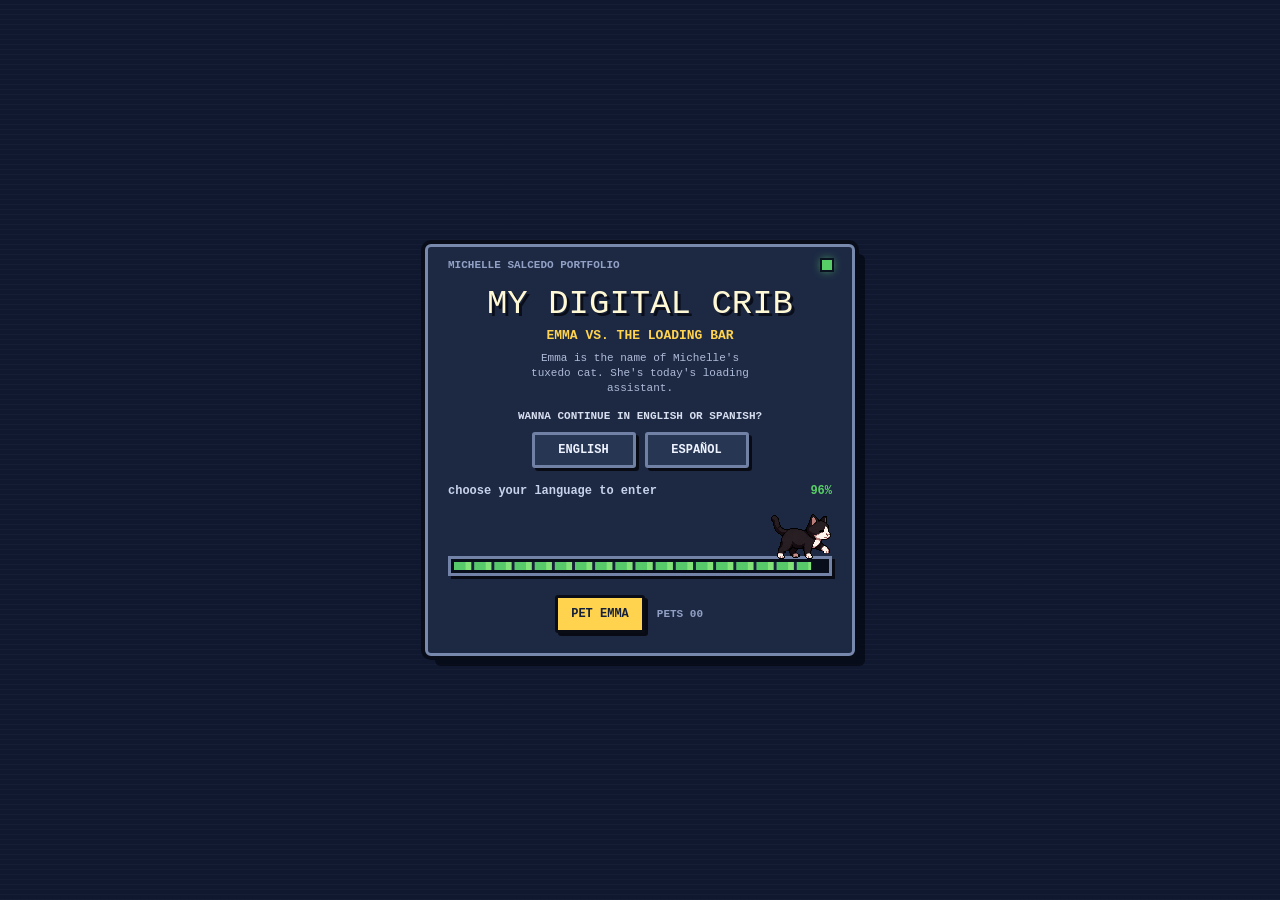
==== commit e084aa00: "Persist lamp position and ambient cycle" ====
--- a/index.html
+++ b/index.html
@@ -210,6 +210,17 @@
 
   /* poster: notificacion estilo XP */
   #bg-poster { cursor:pointer; }
+  #bg-poster .desktop-poster-image {
+    position:absolute;
+    left:-0.8%;
+    top:-0.8%;
+    width:101.6%;
+    height:101.6%;
+    max-width:none;
+    object-fit:fill;
+    pointer-events:none;
+    image-rendering:pixelated;
+  }
   .xp-notif {
     position:absolute; left:24.8%; top:12.5%; width:23%; z-index:60;
     display:none; font:600 clamp(10px,1.05vw,15px)/1.35 Tahoma, Verdana, sans-serif;
@@ -495,6 +506,7 @@
     <div class="el region" id="bg-poster" data-name="poster" title="click!"
          style="left:5.625%; top:10.926%; width:17.708%; height:28.426%;"
          onclick="togglePosterNotif()">
+      <img class="desktop-poster-image" src="assets/creativity-help-poster.webp?v=1" alt="">
       <span class="tag">bg: poster</span>
     </div>
     <div class="el region" id="bg-bed" data-name="bed"
@@ -568,7 +580,7 @@
       <span class="tag">cat</span>
     </div>
     <div class="el sprite" id="el-lamp" data-name="lamp"
-         style="left:81.771%; top:26.389%; width:5.469%;"
+         style="left:83.7024%; top:28.8618%; width:5.469%;"
          role="button" tabindex="0" aria-label="Toggle lamp" aria-pressed="false"
          onclick="toggleLamp()"
          onkeydown="if(event.key==='Enter'||event.key===' '){event.preventDefault();toggleLamp();}">
@@ -742,9 +754,19 @@
   }
 
   /* ---------- lampara on/off ---------- */
+  const LAMP_POSITION_KEY = 'pr_lamp_position_v1';
   const lampMotionPreference = window.matchMedia('(prefers-reduced-motion: reduce)');
   let lampFlickerTimer = null;
   let lampFlickerEndTimer = null;
+  let lampAmbientTimer = null;
+  let lampAmbientRestoreTimer = null;
+  let lampInteractionVersion = 0;
+  let lampPreferredOn = false;
+
+  function isDesktopLamp() {
+    return !document.documentElement.classList.contains('is-mobile');
+  }
+
   function stopLampFlicker() {
     clearTimeout(lampFlickerTimer);
     clearTimeout(lampFlickerEndTimer);
@@ -769,21 +791,92 @@
       }, 820);
     }, 7000 + Math.random() * 10000);
   }
+
   function syncLampGlow(left, top) {
     const glow = document.getElementById('lampGlow');
     glow.style.left = (left - 15.771) + '%';
     glow.style.top = (top - 18.389) + '%';
   }
-  function toggleLamp() {
+
+  function saveLampPosition() {
     const lamp = document.getElementById('el-lamp');
-    if (lamp.dataset.dragged === '1') { lamp.dataset.dragged = ''; return; }
+    const left = parseFloat(lamp.style.left);
+    const top = parseFloat(lamp.style.top);
+    if (!Number.isFinite(left) || !Number.isFinite(top)) return;
+    try { localStorage.setItem(LAMP_POSITION_KEY, JSON.stringify({ left, top })); } catch (e) {}
+  }
+
+  function restoreLampPosition() {
+    const lamp = document.getElementById('el-lamp');
+    let position = null;
+    try { position = JSON.parse(localStorage.getItem(LAMP_POSITION_KEY)); } catch (e) {}
+    const left = position && Number.isFinite(position.left) ? position.left : parseFloat(lamp.style.left);
+    const top = position && Number.isFinite(position.top) ? position.top : parseFloat(lamp.style.top);
+    if (left < 0 || left > 100 || top < 0 || top > 100) return;
+    lamp.style.left = left + '%';
+    lamp.style.top = top + '%';
+    syncLampGlow(left, top);
+  }
+
+  function setLampState(isOn) {
+    const lamp = document.getElementById('el-lamp');
     const scene = document.getElementById('scene');
-    const isOn = lamp.classList.toggle('on');
+    lamp.classList.toggle('on', isOn);
     scene.classList.toggle('lamp-on', isOn);
     lamp.setAttribute('aria-pressed', String(isOn));
     if (isOn) scheduleLampFlicker();
     else stopLampFlicker();
   }
+
+  function stopLampAmbientCycle(restorePreferred) {
+    clearTimeout(lampAmbientTimer);
+    clearTimeout(lampAmbientRestoreTimer);
+    lampAmbientTimer = null;
+    lampAmbientRestoreTimer = null;
+    if (restorePreferred) setLampState(lampPreferredOn);
+  }
+
+  function scheduleLampAmbientCycle(delay) {
+    stopLampAmbientCycle(true);
+    const lamp = document.getElementById('el-lamp');
+    if (!isDesktopLamp() || lampMotionPreference.matches || document.hidden || lamp.classList.contains('dragging')) return;
+    const wait = Number.isFinite(delay) ? delay : 18000 + Math.random() * 16000;
+    lampAmbientTimer = setTimeout(() => {
+      if (document.hidden || lamp.classList.contains('dragging')) {
+        scheduleLampAmbientCycle(8000);
+        return;
+      }
+      const version = lampInteractionVersion;
+      setLampState(!lampPreferredOn);
+      const displayTime = lampPreferredOn ? 450 + Math.random() * 650 : 2400 + Math.random() * 2200;
+      lampAmbientRestoreTimer = setTimeout(() => {
+        if (version !== lampInteractionVersion || lamp.classList.contains('dragging')) return;
+        setLampState(lampPreferredOn);
+        scheduleLampAmbientCycle();
+      }, displayTime);
+    }, wait);
+  }
+
+  function toggleLamp() {
+    const lamp = document.getElementById('el-lamp');
+    if (lamp.dataset.dragged === '1') { lamp.dataset.dragged = ''; return; }
+    lampInteractionVersion += 1;
+    stopLampAmbientCycle(false);
+    lampPreferredOn = !lamp.classList.contains('on');
+    setLampState(lampPreferredOn);
+    scheduleLampAmbientCycle();
+  }
+
+  restoreLampPosition();
+  scheduleLampAmbientCycle(7000 + Math.random() * 5000);
+  document.addEventListener('visibilitychange', () => {
+    if (document.hidden) {
+      lampInteractionVersion += 1;
+      stopLampAmbientCycle(true);
+    } else {
+      scheduleLampAmbientCycle(6000 + Math.random() * 5000);
+    }
+  });
 
   /* ---------- boton power: apaga/enciende la pantalla ---------- */
   function togglePC() {
@@ -908,7 +1001,11 @@
                  x0: e.clientX, y0: e.clientY };
         el.dataset.w = drag.w; el.dataset.h = drag.h;
         el.classList.add('dragging');
-        if (id === 'el-lamp') stopLampFlicker();
+        if (id === 'el-lamp') {
+          lampInteractionVersion += 1;
+          stopLampFlicker();
+          stopLampAmbientCycle(false);
+        }
         el.setPointerCapture(e.pointerId);
       });
       el.addEventListener('pointermove', e => {
@@ -927,10 +1024,17 @@
           sendCursor(el);
         }
       });
-      const end = () => {
+      const end = event => {
+        const wasDragged = el.dataset.dragged === '1';
         drag = null;
         el.classList.remove('dragging');
-        if (id === 'el-lamp') scheduleLampFlicker();
+        if (id === 'el-lamp') {
+          if (wasDragged) saveLampPosition();
+          if (wasDragged || event.type === 'pointercancel') {
+            setLampState(lampPreferredOn);
+            scheduleLampAmbientCycle();
+          }
+        }
       };
       el.addEventListener('pointerup', end);
       el.addEventListener('pointercancel', end);
